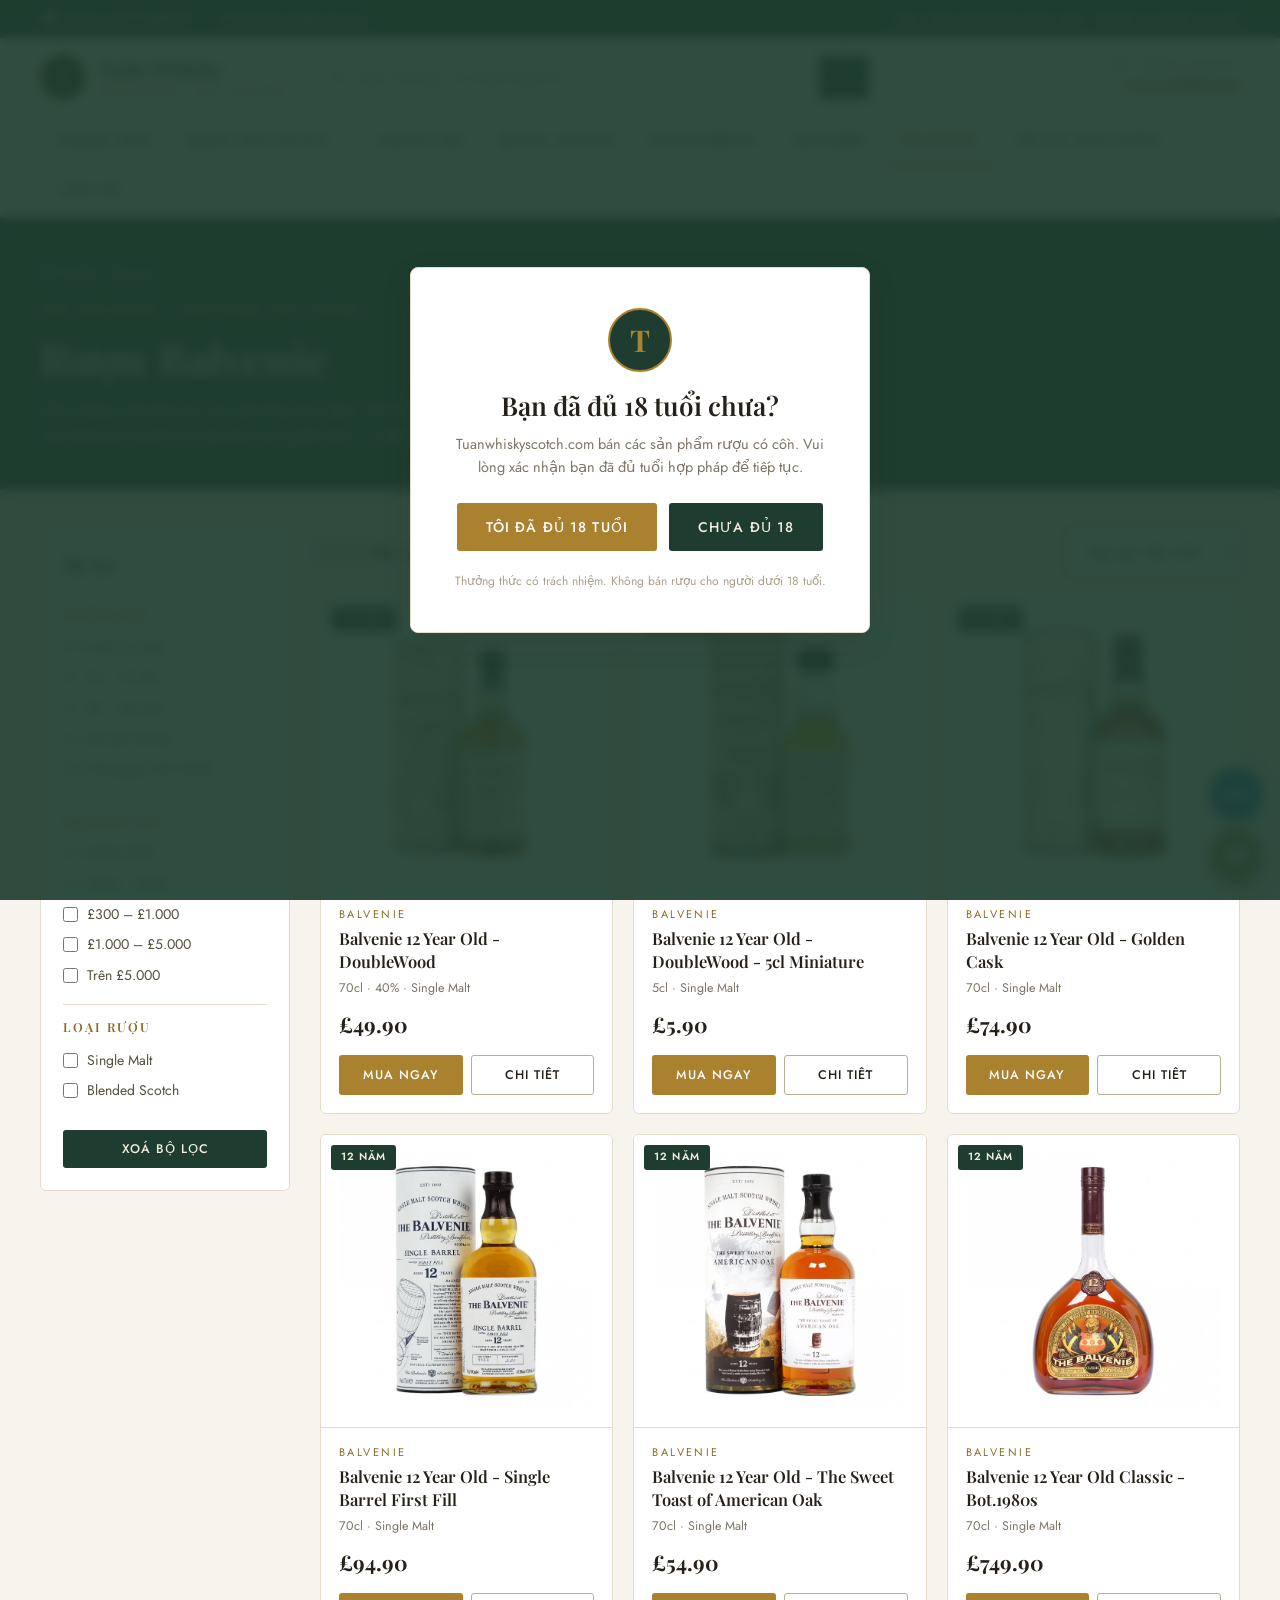
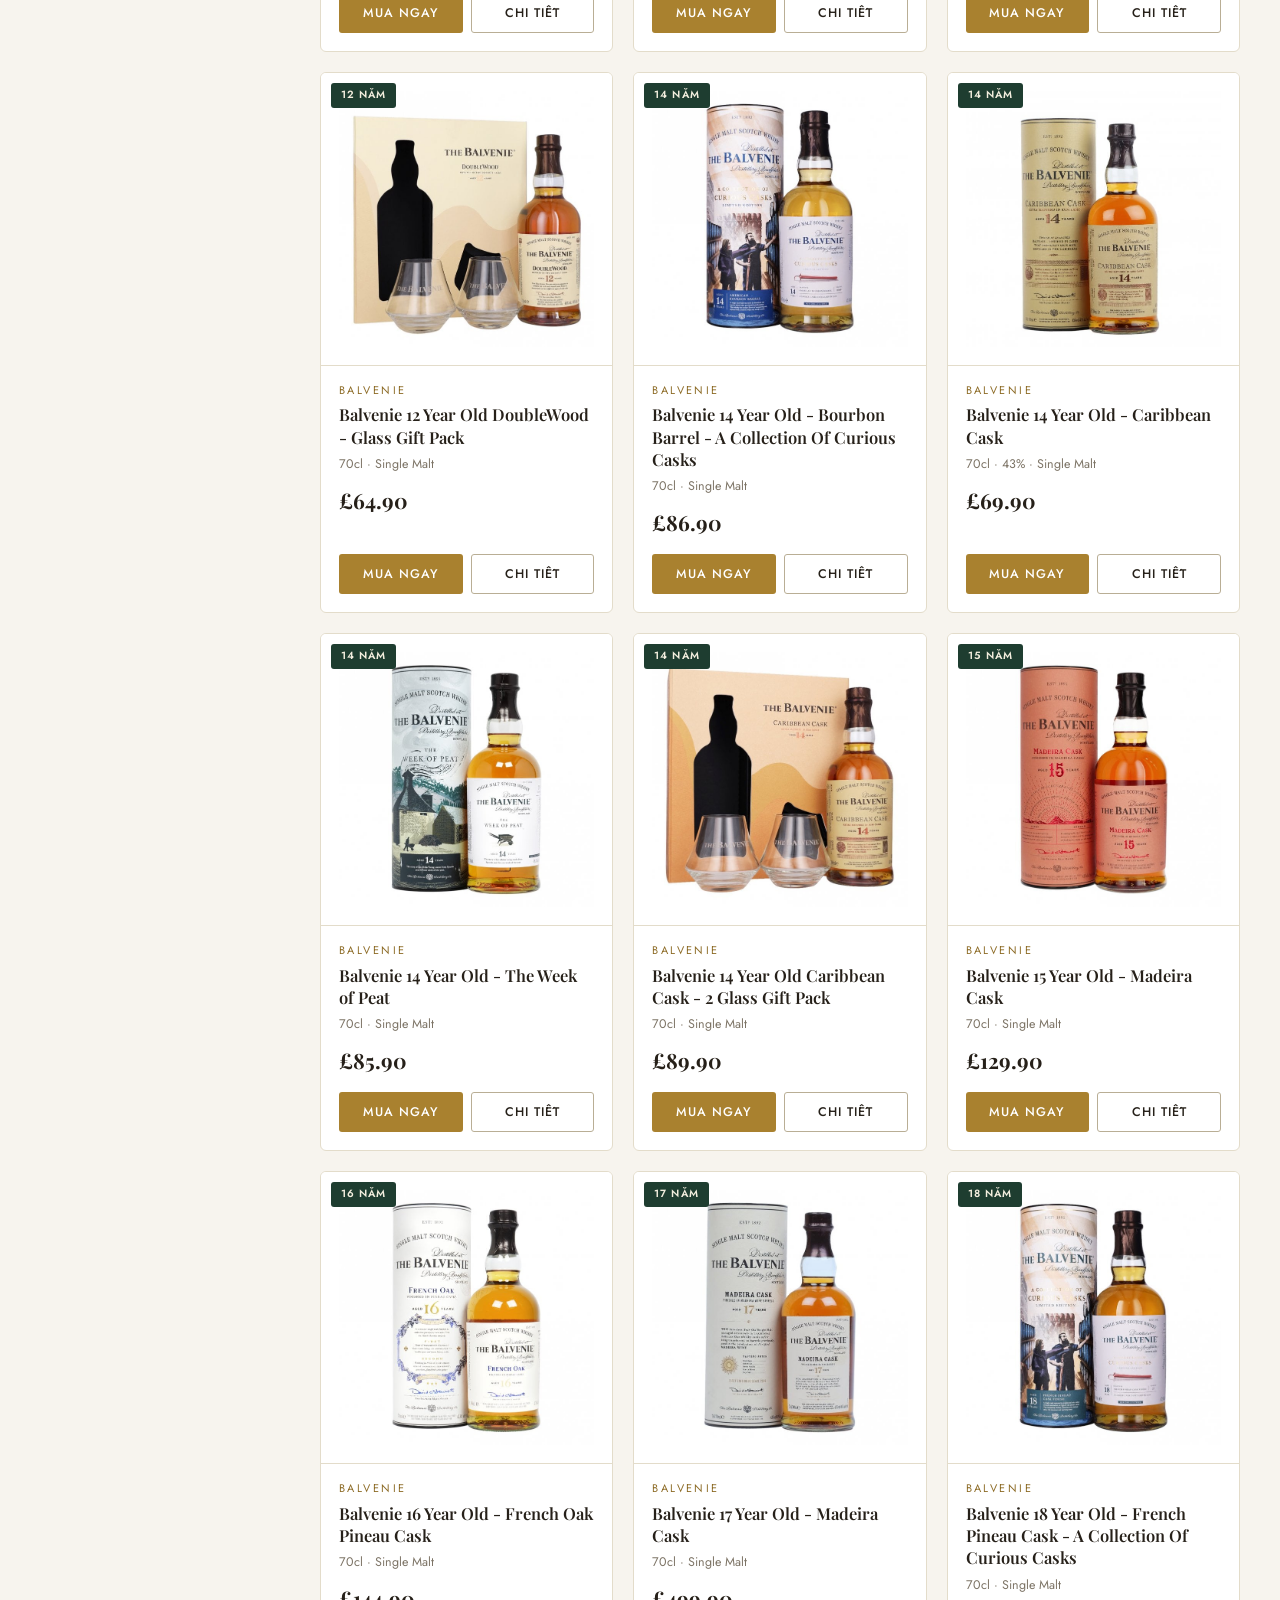
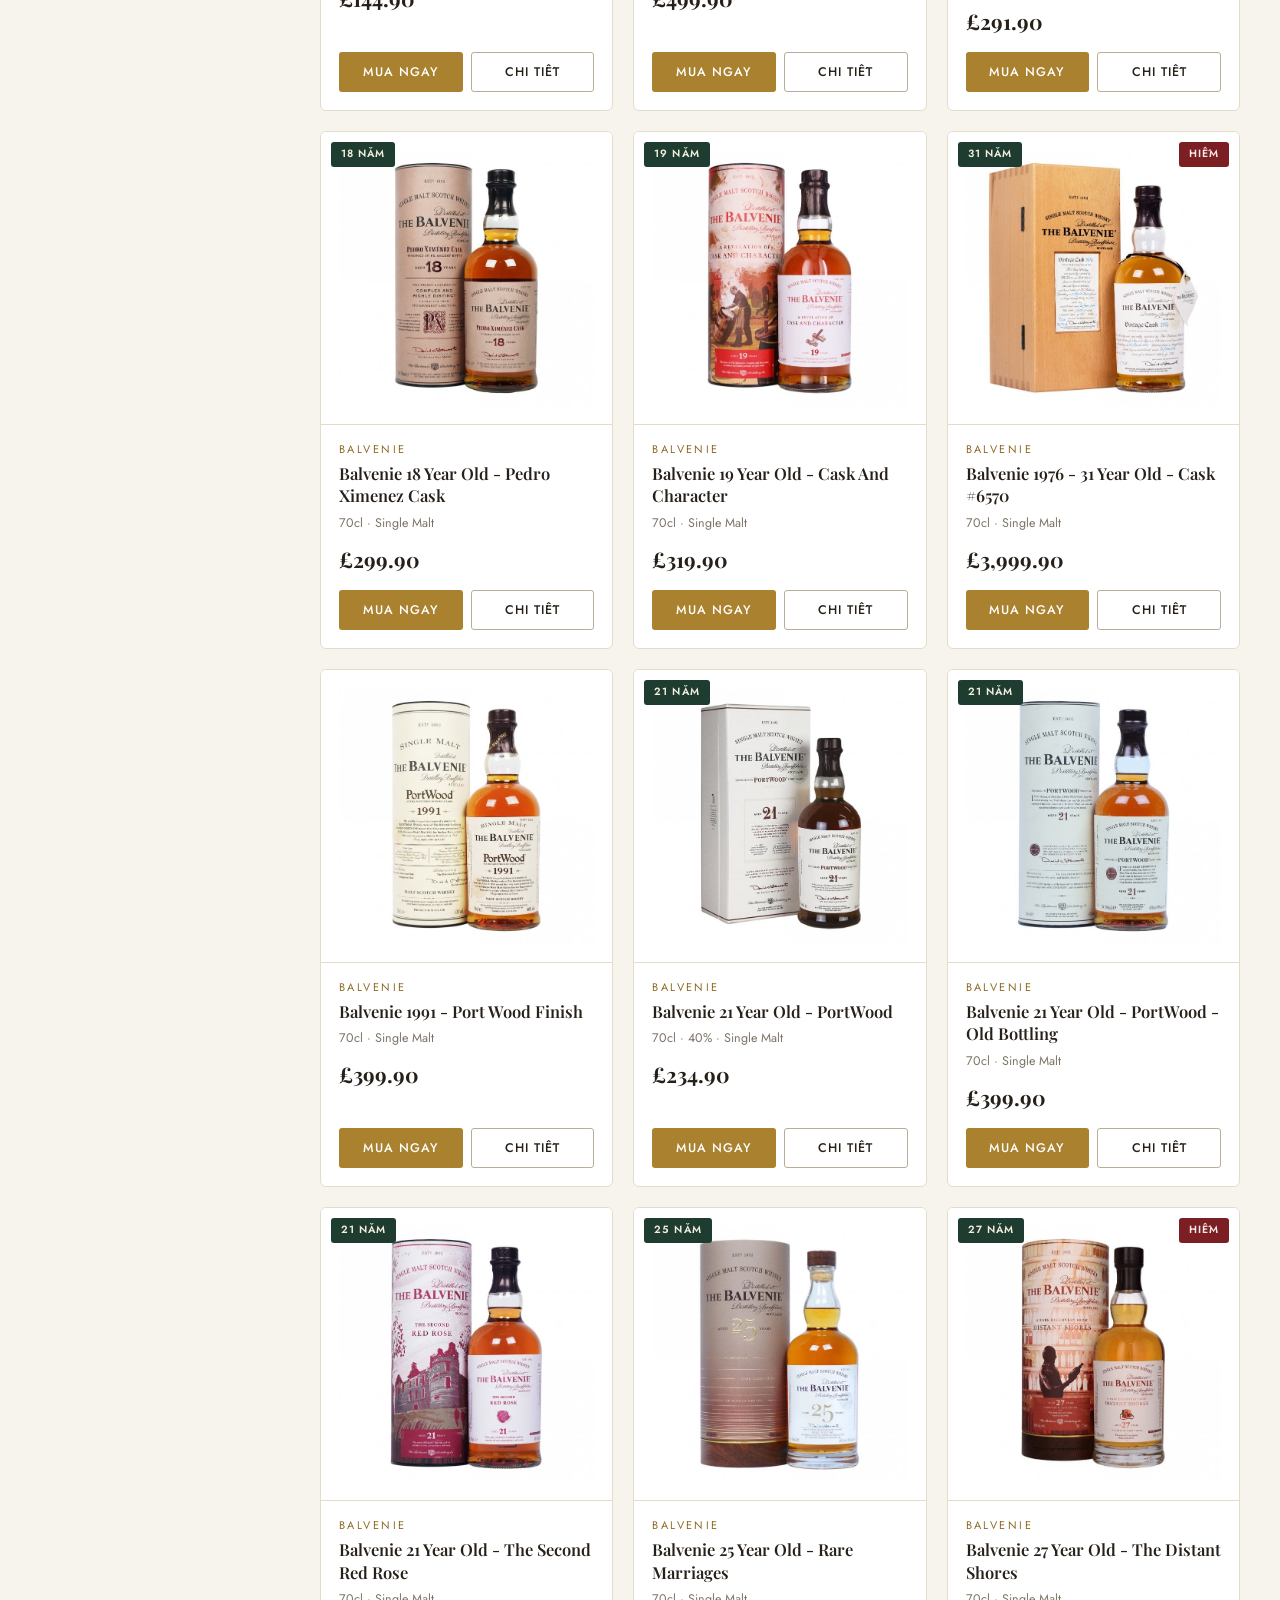
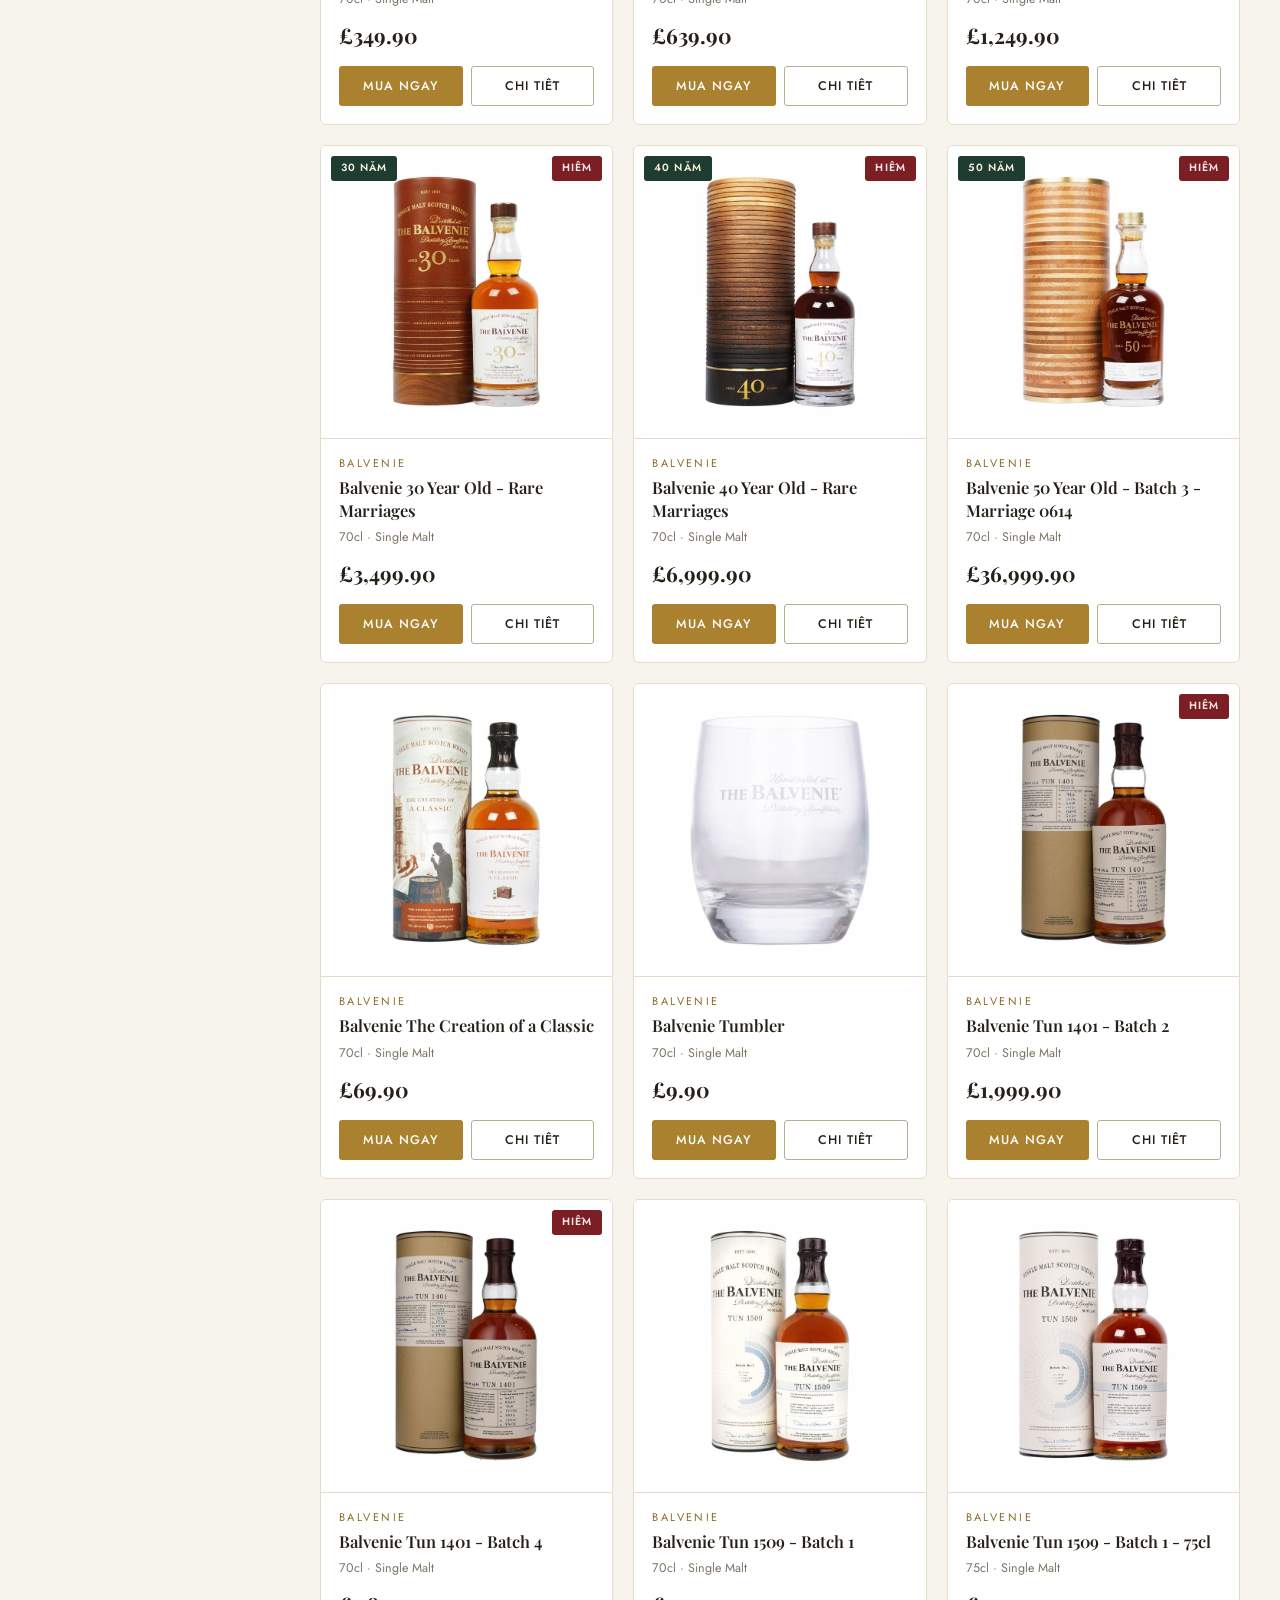
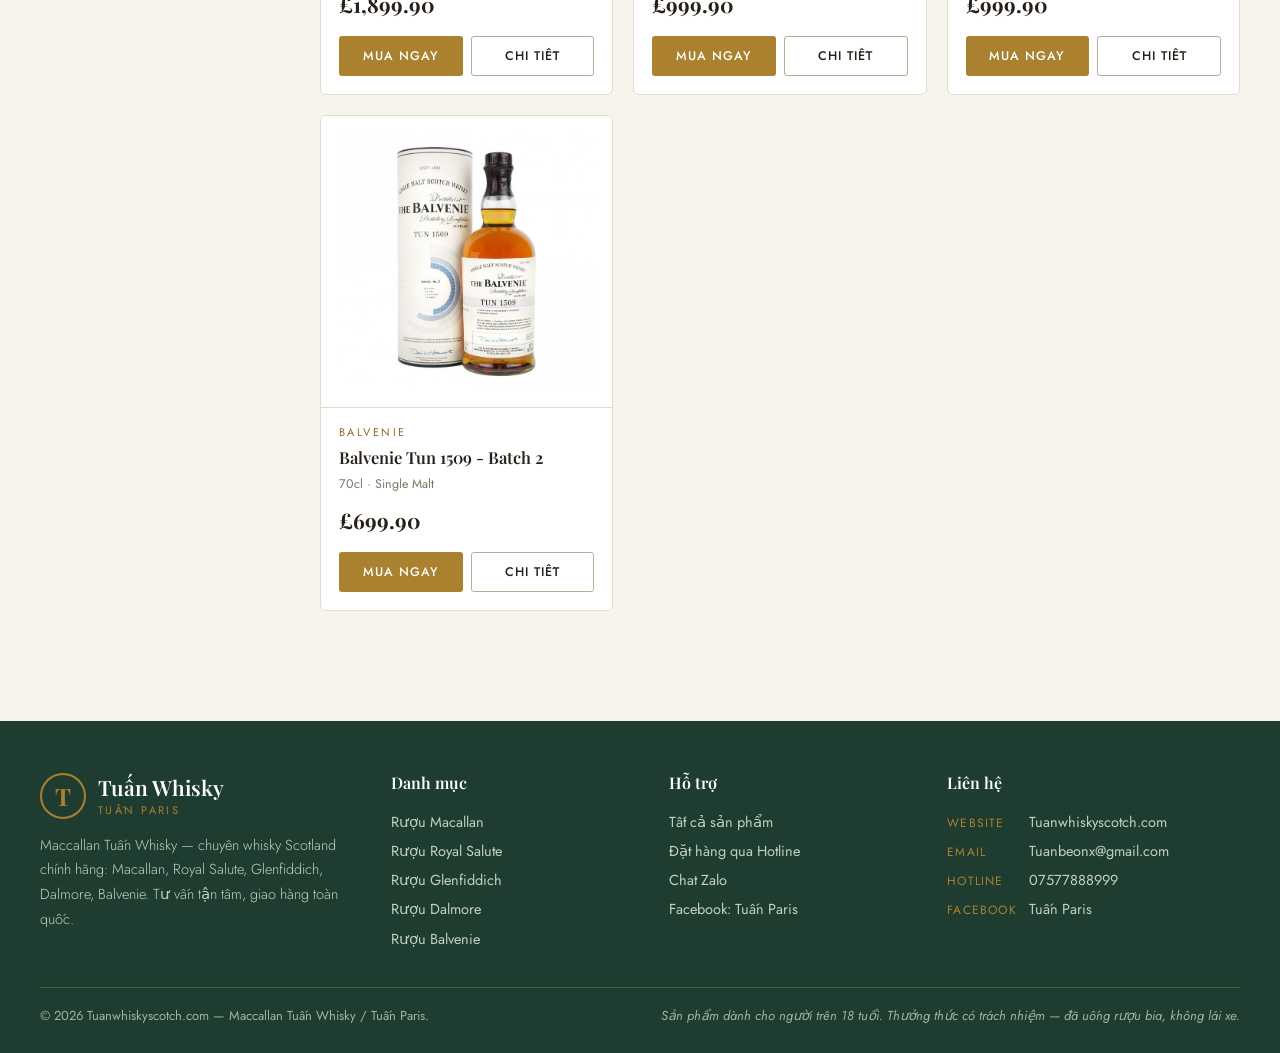
==== balvenie.html @ 5d5aef9b "Website Tuấn Whisky — site tĩnh 305 sản phẩm (rebuild tuanwhiskyscotch.com) Co-Authored-By: Claude F" ====
<!DOCTYPE html>
<html lang="vi">
<head>
  <meta charset="UTF-8">
  <meta name="viewport" content="width=device-width, initial-scale=1.0">
  <title>Rượu Balvenie Chính Hãng — DoubleWood, Caribbean Cask, PortWood | Tuấn Whisky</title>
  <meta name="description" content="Balvenie chính hãng tại Tuấn Whisky — Tuấn Paris: 12 DoubleWood, 14 Caribbean Cask, 16 French Oak, 21 PortWood, Tun 1509, 25–40 năm. Thủ công Speyside. Hotline 07577888999.">
  <link rel="preconnect" href="https://fonts.googleapis.com">
  <link rel="preconnect" href="https://fonts.gstatic.com" crossorigin>
  <link href="https://fonts.googleapis.com/css2?family=Playfair+Display:ital,wght@0,500;0,600;0,700;1,500&family=Jost:wght@300;400;500;600&display=swap" rel="stylesheet">
  <link rel="stylesheet" href="css/style.css">
  <link rel="icon" href="data:image/svg+xml,<svg xmlns='http://www.w3.org/2000/svg' viewBox='0 0 100 100'><circle cx='50' cy='50' r='46' fill='%230d0b08' stroke='%23c9a227' stroke-width='4'/><text x='50' y='66' text-anchor='middle' font-family='Georgia' font-size='52' fill='%23c9a227'>T</text></svg>">
</head>
<body>

<header class="site-header" id="siteHeader"></header>

<section class="page-hero">
  <div class="container">
    <div class="breadcrumb"><a href="index.html">Trang chủ</a> / Balvenie</div>
    <span class="eyebrow">The Balvenie · Speyside Thủ Công</span>
    <h1>Rượu Balvenie</h1>
    <p>Nhà chưng cất hiếm hoi còn tự trồng lúa mạch, tự rải sàn mạch nha và nuôi thợ đóng thùng riêng. Mỗi chai Balvenie là kết tinh của bàn tay nghệ nhân — mật ong, vani và sự mềm mại đặc trưng Speyside.</p>
  </div>
</section>

<div class="container catalog-layout">
  <aside class="filters" id="filters"></aside>
  <div>
    <div class="catalog-toolbar">
      <button class="btn btn-dark btn-sm filters-toggle" onclick="toggleFilters()">☰ Bộ lọc</button>
      <div class="catalog-count" id="catalogCount"></div>
      <select class="sort-select" onchange="onSortChange(this)">
        <option value="default">Sắp xếp: Mặc định</option>
        <option value="price-asc">Giá: Thấp → Cao</option>
        <option value="price-desc">Giá: Cao → Thấp</option>
        <option value="age-desc">Tuổi rượu: Cao nhất</option>
        <option value="name">Tên: A → Z</option>
      </select>
    </div>
    <div class="product-grid" id="catalogGrid"></div>
  </div>
</div>

<footer class="site-footer" id="siteFooter"></footer>

<script src="js/data.js"></script>
<script src="js/main.js"></script>
<script src="js/catalog.js"></script>
<script>
  initPage("balvenie");
  initCatalog({ brand: "Balvenie" });
</script>
</body>
</html>
---- css/style.css ----
/* ============================================================
   TUẤN WHISKY — giao diện sáng kiểu shop whisky Anh Quốc
   (phong cách nền kem, thẻ trắng, xanh rêu đậm + vàng đồng,
   tiêu đề serif — lấy cảm hứng từ các shop whisky UK)
   ------------------------------------------------------------
   Đổi màu toàn site: sửa biến trong :root bên dưới.
   ============================================================ */

:root {
  --bg:        #f7f4ee;   /* nền kem sáng */
  --bg-alt:    #efeadf;   /* nền section xen kẽ */
  --card:      #ffffff;   /* thẻ sản phẩm */
  --ink:       #262019;   /* chữ chính */
  --muted:     #7d7466;   /* chữ phụ */
  --green:     #1e3d30;   /* xanh rêu đậm — header/footer */
  --green-2:   #163025;   /* xanh đậm hơn — hover */
  --cream:     #f3eede;   /* chữ sáng trên nền xanh */
  --gold:      #a9812f;   /* vàng đồng — nút, giá, nhấn */
  --gold-2:    #8c6a24;   /* vàng đậm — hover */
  --wine:      #7b1f24;   /* đỏ vang — badge hiếm */
  --line:      #e3dcca;   /* viền mảnh */
  --shadow:    0 10px 30px rgba(38, 32, 25, .10);
  --font-serif: "Playfair Display", Georgia, serif;
  --font-sans:  "Jost", "Segoe UI", Arial, sans-serif;
}

* { margin: 0; padding: 0; box-sizing: border-box; }
html { scroll-behavior: smooth; }

body {
  font-family: var(--font-sans);
  background: var(--bg);
  color: var(--ink);
  font-size: 16px;
  line-height: 1.6;
}

img { max-width: 100%; display: block; }
a { color: inherit; text-decoration: none; }
ul { list-style: none; }
button { font-family: inherit; cursor: pointer; }

.container { max-width: 1240px; margin: 0 auto; padding: 0 20px; }

h1, h2, h3, h4, .logo-text strong { font-family: var(--font-serif); font-weight: 600; line-height: 1.25; }

.eyebrow {
  display: inline-block;
  font-size: 12px;
  letter-spacing: .28em;
  text-transform: uppercase;
  color: var(--gold);
  font-weight: 500;
  margin-bottom: 10px;
}

.gold { color: var(--gold); }

/* ============================== BUTTONS ============================== */
.btn {
  display: inline-block;
  padding: 13px 28px;
  font-size: 14px;
  font-weight: 500;
  letter-spacing: .08em;
  text-transform: uppercase;
  border: 1px solid transparent;
  border-radius: 3px;
  transition: all .22s;
  text-align: center;
}
.btn-gold  { background: var(--gold); color: #fff; }
.btn-gold:hover { background: var(--gold-2); }
.btn-dark  { background: var(--green); color: var(--cream); }
.btn-dark:hover { background: var(--green-2); }
.btn-ghost { background: transparent; color: var(--ink); border-color: #b9ae95; }
.btn-ghost:hover { border-color: var(--gold); color: var(--gold-2); }
.btn-sm    { padding: 9px 16px; font-size: 12.5px; }
.btn-block { display: block; width: 100%; }

/* ============================== TOPBAR ============================== */
.topbar {
  background: var(--green);
  color: var(--cream);
  font-size: 13.5px;
}
.topbar a { color: var(--cream); }
.topbar a:hover { color: #fff; text-decoration: underline; }
.topbar-inner {
  display: flex; justify-content: space-between; align-items: center;
  min-height: 38px; gap: 14px;
}
.topbar-contact { display: flex; gap: 12px; align-items: center; }
.topbar .sep { opacity: .45; }

/* ============================== HEADER ============================== */
.site-header {
  background: var(--card);
  border-bottom: 1px solid var(--line);
  position: sticky; top: 0; z-index: 90;
  box-shadow: 0 2px 12px rgba(38, 32, 25, .06);
}
.header-main {
  display: flex; align-items: center; gap: 22px;
  padding-top: 16px; padding-bottom: 16px;
}
.logo { display: flex; align-items: center; gap: 12px; flex-shrink: 0; }
.logo-mark {
  width: 46px; height: 46px; border-radius: 50%;
  background: var(--green);
  border: 2px solid var(--gold);
  color: var(--gold);
  font-family: var(--font-serif); font-size: 24px; font-weight: 700;
  display: flex; align-items: center; justify-content: center;
}
.logo-text { line-height: 1.15; }
.logo-text strong { display: block; font-size: 21px; color: var(--ink); }
.logo-text span { font-size: 11px; letter-spacing: .22em; text-transform: uppercase; color: var(--gold-2); }

/* ô tìm kiếm giữa header */
.header-search { flex: 1; max-width: 560px; }
.header-search form { display: flex; border: 1px solid #cfc5ac; border-radius: 3px; overflow: hidden; background: #fff; }
.header-search input {
  flex: 1; border: 0; outline: 0; padding: 11px 16px;
  font-family: inherit; font-size: 14.5px; color: var(--ink); background: transparent;
  min-width: 0;
}
.header-search input::placeholder { color: #a89e8b; }
.header-search button {
  border: 0; background: var(--green); color: var(--cream);
  padding: 0 20px; font-size: 16px; transition: background .2s;
}
.header-search button:hover { background: var(--green-2); }

.header-cta { margin-left: auto; }
.header-hotline { text-align: right; line-height: 1.3; }
.header-hotline span { display: block; font-size: 11px; letter-spacing: .2em; text-transform: uppercase; color: var(--muted); }
.header-hotline a { font-family: var(--font-serif); font-size: 19px; color: var(--gold-2); font-weight: 700; }
.header-hotline a:hover { color: var(--gold); }

.nav-toggle {
  display: none;
  background: transparent; border: 1px solid var(--line); border-radius: 3px;
  color: var(--ink); font-size: 20px; padding: 6px 12px;
}

/* ============================== NAV ============================== */
.main-nav { background: var(--card); border-top: 1px solid var(--line); }
.nav-list { display: flex; flex-wrap: wrap; }
.nav-list > li > a {
  display: block; padding: 13px 18px;
  font-size: 13.5px; font-weight: 500;
  letter-spacing: .12em; text-transform: uppercase;
  color: var(--ink);
  border-bottom: 2px solid transparent;
  transition: color .2s, border-color .2s;
}
.nav-list > li > a:hover, .nav-list > li > a.active { color: var(--gold-2); border-bottom-color: var(--gold); }
.caret { font-size: 9px; opacity: .55; }

/* mega menu */
.has-mega { position: relative; }
.mega {
  position: absolute; left: 0; top: 100%;
  background: var(--card);
  border: 1px solid var(--line); border-top: 2px solid var(--gold);
  box-shadow: var(--shadow);
  display: none; gap: 34px;
  padding: 26px 30px;
  min-width: 720px; z-index: 60;
}
.has-mega:hover .mega, .has-mega.open .mega { display: flex; }
.mega-col h4 { font-size: 15px; color: var(--gold-2); margin-bottom: 10px; }
.mega-col li a {
  display: block; padding: 4px 0;
  font-size: 13.5px; color: #55503f;
}
.mega-col li a:hover { color: var(--gold-2); }
.mega-col .view-all { color: var(--gold); font-weight: 500; margin-top: 4px; }

/* ============================== HERO ============================== */
.hero {
  background: linear-gradient(180deg, #f2ede1 0%, var(--bg) 100%);
  border-bottom: 1px solid var(--line);
  overflow: hidden;
}
.hero-inner {
  display: grid; grid-template-columns: 1.05fr .95fr;
  gap: 40px; align-items: center;
  padding-top: 64px; padding-bottom: 64px;
}
.hero h1 { font-size: clamp(32px, 4.6vw, 52px); margin: 8px 0 18px; }
.hero h1 em { font-style: italic; color: var(--gold-2); }
.hero .lead { font-size: 17.5px; color: #5d564a; max-width: 540px; font-weight: 300; }
.hero-actions { display: flex; gap: 14px; flex-wrap: wrap; margin-top: 28px; }
.hero-stats { display: flex; gap: 40px; margin-top: 44px; }
.hero-stats strong { display: block; font-family: var(--font-serif); font-size: 30px; color: var(--gold-2); }
.hero-stats span { font-size: 13px; color: var(--muted); }

/* khung ảnh chai thật bên phải hero */
.hero-visual { display: flex; justify-content: center; }
.hero-visual svg { width: min(230px, 55vw); height: auto; filter: drop-shadow(0 24px 30px rgba(38,32,25,.28)); }
.hero-bottles { display: flex; gap: 18px; align-items: center; justify-content: center; }
.hero-bottles a {
  background: var(--card);
  border: 1px solid var(--line); border-radius: 6px;
  box-shadow: var(--shadow);
  padding: 14px; width: 172px;
  transition: transform .25s;
}
.hero-bottles a:hover { transform: translateY(-6px); }
.hero-bottles img { width: 100%; aspect-ratio: 1; object-fit: contain; }
.hero-bottles .hb-name { font-size: 12.5px; text-align: center; margin-top: 8px; color: #55503f; line-height: 1.35; }
.hero-bottles .hb-price { text-align: center; font-weight: 600; color: var(--gold-2); font-size: 13.5px; }
.hero-bottles a:nth-child(odd) { transform: translateY(18px); }
.hero-bottles a:nth-child(odd):hover { transform: translateY(12px); }

/* ============================== SECTIONS ============================== */
.section { padding: 68px 0; }
.section-alt { background: var(--bg-alt); border-top: 1px solid var(--line); border-bottom: 1px solid var(--line); }
.section-head { text-align: center; max-width: 640px; margin: 0 auto 42px; }
.section-head h2 { font-size: clamp(26px, 3.4vw, 36px); margin-bottom: 10px; }
.section-head p { color: var(--muted); font-weight: 300; }

/* brand strip */
.brand-strip { display: grid; grid-template-columns: repeat(5, 1fr); gap: 18px; }
.brand-card {
  background: var(--card);
  border: 1px solid var(--line); border-radius: 6px;
  padding: 28px 18px 22px;
  text-align: center;
  transition: transform .22s, box-shadow .22s, border-color .22s;
}
.brand-card:hover { transform: translateY(-5px); box-shadow: var(--shadow); border-color: #d3c69f; }
.brand-card .crest { font-size: 26px; color: var(--gold); margin-bottom: 8px; }
.brand-card h3 { font-size: 19px; margin-bottom: 6px; }
.brand-card p { font-size: 13px; color: var(--muted); line-height: 1.5; min-height: 60px; }
.brand-card .count {
  display: inline-block; margin-top: 12px;
  font-size: 11.5px; letter-spacing: .14em; text-transform: uppercase;
  color: var(--gold-2); border: 1px solid #d8cca6; border-radius: 20px;
  padding: 4px 12px;
}

/* ============================== PRODUCT CARD ============================== */
.product-grid {
  display: grid;
  grid-template-columns: repeat(auto-fill, minmax(230px, 1fr));
  gap: 20px;
}
.product-card {
  background: var(--card);
  border: 1px solid var(--line); border-radius: 6px;
  display: flex; flex-direction: column;
  overflow: hidden;
  transition: transform .22s, box-shadow .22s, border-color .22s;
}
.product-card:hover { transform: translateY(-5px); box-shadow: var(--shadow); border-color: #d3c69f; }
.product-media {
  position: relative;
  background: #fff;
  padding: 18px;
  display: flex; align-items: center; justify-content: center;
  border-bottom: 1px solid var(--line);
}
.product-media img, .product-media svg {
  width: 100%; aspect-ratio: 1; object-fit: contain;
  transition: transform .3s;
}
.product-card:hover .product-media img { transform: scale(1.045); }
.badge-age, .badge-rare {
  position: absolute; top: 10px;
  font-size: 10.5px; font-weight: 600;
  letter-spacing: .1em; text-transform: uppercase;
  padding: 4px 10px; border-radius: 3px; z-index: 2;
}
.badge-age  { left: 10px; background: var(--green); color: var(--cream); }
.badge-rare { right: 10px; background: var(--wine); color: #f7e8e6; }

.product-body { padding: 16px 18px 18px; display: flex; flex-direction: column; flex: 1; }
.product-brand {
  font-size: 11px; letter-spacing: .22em; text-transform: uppercase;
  color: var(--gold-2); margin-bottom: 4px;
}
.product-name { font-size: 16.5px; line-height: 1.35; margin-bottom: 6px; }
.product-name a:hover { color: var(--gold-2); }
.product-meta { font-size: 12.5px; color: var(--muted); margin-bottom: 10px; }
.product-price { font-family: var(--font-serif); font-size: 21px; font-weight: 700; color: var(--ink); margin-bottom: 14px; }
.product-actions { margin-top: auto; display: flex; gap: 8px; }
.product-actions .btn { flex: 1; padding-left: 8px; padding-right: 8px; }

.empty-state {
  grid-column: 1 / -1;
  background: var(--card); border: 1px dashed #cabf9f; border-radius: 6px;
  text-align: center; padding: 60px 24px; color: var(--muted);
}
.empty-state h3 { color: var(--ink); margin-bottom: 8px; }

/* ============================== USP + CTA ============================== */
.usp-row { display: grid; grid-template-columns: repeat(4, 1fr); gap: 18px; }
.usp { background: var(--card); border: 1px solid var(--line); border-radius: 6px; text-align: center; padding: 28px 18px; }
.usp-icon {
  width: 52px; height: 52px; margin: 0 auto 12px;
  border-radius: 50%; background: var(--green); color: var(--gold);
  font-size: 22px; display: flex; align-items: center; justify-content: center;
}
.usp h4 { font-size: 17px; margin-bottom: 6px; }
.usp p { font-size: 13.5px; color: var(--muted); }

.cta-banner {
  background: var(--green);
  color: var(--cream);
  border-radius: 8px;
  text-align: center;
  padding: 56px 28px;
  box-shadow: var(--shadow);
}
.cta-banner h2 { font-size: clamp(24px, 3vw, 34px); margin-bottom: 10px; color: #fff; }
.cta-banner p { max-width: 560px; margin: 0 auto 24px; color: #cfd8cd; font-weight: 300; }

/* ============================== PAGE HERO (trang brand) ============================== */
.page-hero {
  background: var(--green);
  color: var(--cream);
  padding: 46px 0 42px;
}
.page-hero .breadcrumb { color: #9fb3a6; margin-bottom: 12px; }
.page-hero .breadcrumb a { color: #c9d6cc; }
.page-hero .breadcrumb a:hover { color: #fff; }
.page-hero .eyebrow { color: #d8b95c; }
.page-hero h1 { font-size: clamp(30px, 4vw, 44px); color: #fff; margin-bottom: 12px; }
.page-hero p { max-width: 720px; color: #cfd8cd; font-weight: 300; }

.breadcrumb { font-size: 13px; color: var(--muted); }
.breadcrumb a { color: #8a8172; }
.breadcrumb a:hover { color: var(--gold-2); }

/* ============================== CATALOG ============================== */
.catalog-layout {
  display: grid; grid-template-columns: 250px 1fr;
  gap: 30px; padding-top: 40px; padding-bottom: 70px;
  align-items: start;
}
.filters {
  background: var(--card);
  border: 1px solid var(--line); border-radius: 6px;
  padding: 22px;
  position: sticky; top: 130px;
}
.filters h3 { font-size: 19px; margin-bottom: 14px; }
.filter-group { border-top: 1px solid var(--line); padding: 14px 0; }
.filter-group h4 { font-size: 12.5px; letter-spacing: .16em; text-transform: uppercase; color: var(--gold-2); margin-bottom: 10px; }
.filter-option {
  display: flex; align-items: center; gap: 9px;
  font-size: 14px; color: #55503f;
  padding: 4px 0; cursor: pointer;
}
.filter-option input { accent-color: var(--gold); width: 15px; height: 15px; }
.filter-clear { width: 100%; margin-top: 10px; }
.filters-toggle { display: none; }

.catalog-toolbar {
  display: flex; align-items: center; justify-content: space-between;
  gap: 14px; margin-bottom: 22px; flex-wrap: wrap;
}
.catalog-count { font-size: 14px; color: var(--muted); }
.catalog-count strong { color: var(--ink); }
.sort-select {
  background: var(--card); color: var(--ink);
  border: 1px solid #cfc5ac; border-radius: 3px;
  padding: 10px 14px; font-family: inherit; font-size: 14px;
  outline: none;
}

/* ============================== PRODUCT DETAIL ============================== */
.detail-layout {
  display: grid; grid-template-columns: minmax(320px, 480px) 1fr;
  gap: 44px; padding: 46px 0 70px;
  align-items: start;
}
.detail-media {
  background: var(--card);
  border: 1px solid var(--line); border-radius: 8px;
  padding: 30px;
  position: sticky; top: 130px;
}
.detail-media img, .detail-media svg { width: 100%; aspect-ratio: 1; object-fit: contain; }
.detail-info .breadcrumb { margin-bottom: 16px; }
.detail-info h1 { font-size: clamp(26px, 3.4vw, 38px); margin: 4px 0 14px; }
.detail-desc { color: #5d564a; margin-bottom: 22px; max-width: 640px; }
.spec-table { width: 100%; max-width: 560px; border-collapse: collapse; margin-bottom: 24px; }
.spec-table td { padding: 9px 12px; font-size: 14.5px; border: 1px solid var(--line); }
.spec-table td:first-child { color: var(--muted); width: 150px; background: #faf7ef; }
.spec-table tr:nth-child(even) td { background: #fdfbf6; }
.spec-table tr:nth-child(even) td:first-child { background: #f7f2e6; }
.detail-price { font-family: var(--font-serif); font-size: 34px; font-weight: 700; color: var(--gold-2); }
.detail-vat { font-size: 13px; color: var(--muted); margin: 4px 0 20px; }
.detail-actions { display: grid; gap: 10px; max-width: 420px; }
.detail-note { margin-top: 20px; font-size: 13.5px; color: #5d7a4d; line-height: 1.8; }

/* ============================== FOOTER ============================== */
.site-footer {
  background: var(--green);
  color: #c3cfc6;
  margin-top: 40px;
  font-size: 14.5px;
}
.site-footer a:hover { color: #fff; }
.footer-grid {
  display: grid; grid-template-columns: 1.3fr 1fr 1fr 1.2fr;
  gap: 34px; padding: 52px 0 34px;
}
.footer-about p { margin-top: 14px; font-weight: 300; line-height: 1.7; }
.site-footer .logo-text strong { color: #fff; }
.site-footer .logo-text span { color: var(--gold); }
.site-footer h4 { color: #fff; font-size: 16px; margin-bottom: 14px; }
.site-footer li { padding: 3px 0; }
.footer-contact .k {
  display: inline-block; width: 78px;
  color: var(--gold); font-size: 12px; letter-spacing: .1em; text-transform: uppercase;
}
.footer-bottom {
  border-top: 1px solid rgba(243, 238, 222, .16);
  padding: 18px 0 26px;
  display: flex; justify-content: space-between; gap: 12px; flex-wrap: wrap;
  font-size: 13px; color: #9fb3a6;
}
.drink-notice { font-style: italic; }

/* nút nổi liên hệ */
.float-contact {
  position: fixed; right: 18px; bottom: 18px; z-index: 80;
  display: flex; flex-direction: column; gap: 10px;
}
.float-contact a {
  width: 52px; height: 52px; border-radius: 50%;
  display: flex; align-items: center; justify-content: center;
  box-shadow: 0 6px 18px rgba(38, 32, 25, .3);
  transition: transform .2s;
}
.float-contact a:hover { transform: scale(1.08); }
.float-zalo { background: #1b6fb8; color: #fff; font-size: 13px; font-weight: 700; }
.float-phone { background: var(--gold); color: #fff; font-size: 20px; }

/* ============================== AGE GATE ============================== */
.age-gate {
  position: fixed; inset: 0; z-index: 200;
  background: rgba(30, 61, 48, .92);
  backdrop-filter: blur(6px);
  display: flex; align-items: center; justify-content: center;
  padding: 20px;
}
.age-gate.hidden { display: none; }
.age-gate-box {
  background: var(--card);
  border: 1px solid var(--line); border-radius: 8px;
  max-width: 460px; text-align: center;
  padding: 40px 34px;
  box-shadow: var(--shadow);
}
.age-gate-box h2 { font-size: 26px; margin: 18px 0 10px; }
.age-gate-box p { color: var(--muted); font-size: 14.5px; }
.age-gate-actions { display: flex; gap: 12px; justify-content: center; margin: 24px 0 16px; flex-wrap: wrap; }
.age-gate-box small { color: #a89e8b; font-size: 12px; }

/* ============================== BUY MODAL ============================== */
.modal-backdrop {
  position: fixed; inset: 0; z-index: 150;
  background: rgba(30, 61, 48, .8);
  display: none; align-items: center; justify-content: center;
  padding: 20px;
}
.modal-backdrop.open { display: flex; }
.modal {
  background: var(--card);
  border-radius: 8px;
  max-width: 440px; width: 100%;
  padding: 30px 28px;
  position: relative;
  box-shadow: var(--shadow);
}
.modal h3 { font-size: 22px; margin-bottom: 6px; }
.modal-product { color: var(--gold-2); font-size: 14.5px; margin-bottom: 18px; }
.modal-close {
  position: absolute; top: 12px; right: 14px;
  background: transparent; border: 0;
  font-size: 26px; color: var(--muted); line-height: 1;
}
.modal-close:hover { color: var(--ink); }
.contact-links { display: grid; gap: 10px; }
.contact-link {
  display: flex; align-items: center; gap: 14px;
  border: 1px solid var(--line); border-radius: 6px;
  padding: 12px 14px;
  transition: border-color .2s, background .2s;
}
.contact-link:hover { border-color: var(--gold); background: #fdfaf2; }
.contact-link .icon {
  width: 42px; height: 42px; border-radius: 50%; flex-shrink: 0;
  display: flex; align-items: center; justify-content: center;
  color: #fff; font-weight: 700; font-size: 17px;
}
.icon-fb { background: #1877f2; }
.icon-zalo { background: #1b6fb8; }
.icon-phone { background: var(--gold); }
.contact-link strong { display: block; font-size: 15px; }
.contact-link span span { font-size: 12.5px; color: var(--muted); }

/* ============================== RESPONSIVE ============================== */
@media (max-width: 1024px) {
  .brand-strip { grid-template-columns: repeat(3, 1fr); }
  .usp-row { grid-template-columns: repeat(2, 1fr); }
  .footer-grid { grid-template-columns: 1fr 1fr; }
  .header-search { max-width: none; }
  .hero-bottles a { width: 140px; }
}

@media (max-width: 880px) {
  .nav-toggle { display: block; }
  .header-search { order: 3; flex-basis: 100%; }
  .header-main { flex-wrap: wrap; gap: 14px; }
  .main-nav { display: none; border-top: 1px solid var(--line); }
  .main-nav.open { display: block; }
  .nav-list { flex-direction: column; }
  .nav-list > li > a { border-bottom: 1px solid var(--line); padding: 13px 6px; }
  .mega { position: static; min-width: 0; flex-direction: column; gap: 18px; box-shadow: none; border-left: 2px solid var(--gold); }
  .hero-inner { grid-template-columns: 1fr; padding-top: 44px; padding-bottom: 44px; }
  .hero-visual { display: none; }
  .catalog-layout { grid-template-columns: 1fr; }
  .filters { display: none; position: static; }
  .filters.open { display: block; }
  .filters-toggle { display: inline-block; }
  .detail-layout { grid-template-columns: 1fr; gap: 26px; }
  .detail-media { position: static; max-width: 420px; margin: 0 auto; }
}

@media (max-width: 560px) {
  .hide-mobile { display: none; }
  .topbar-inner { justify-content: center; }
  .brand-strip { grid-template-columns: 1fr 1fr; }
  .brand-card p { min-height: 0; }
  .usp-row { grid-template-columns: 1fr; }
  .footer-grid { grid-template-columns: 1fr; gap: 24px; }
  .product-grid { grid-template-columns: repeat(auto-fill, minmax(160px, 1fr)); gap: 12px; }
  .product-actions { flex-direction: column; }
  .hero-stats { gap: 22px; }
  .header-hotline span { display: none; }
}
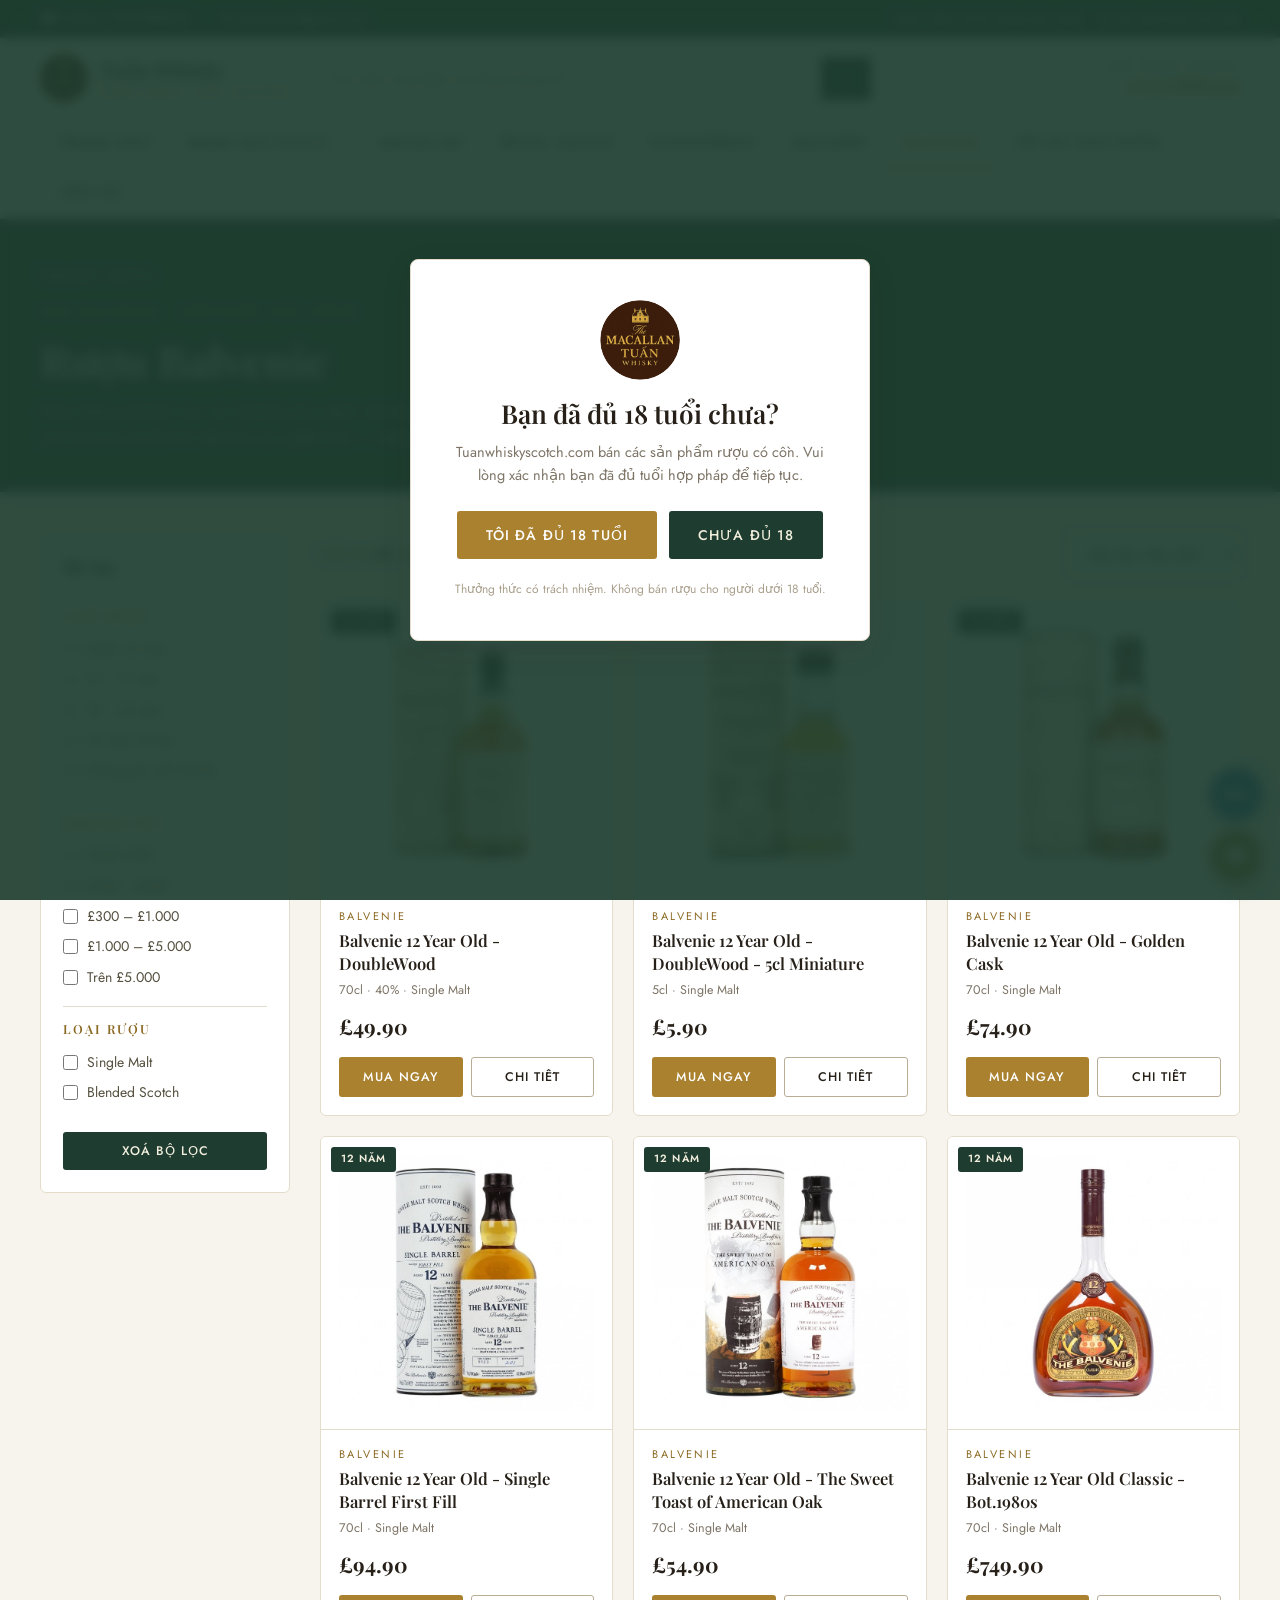
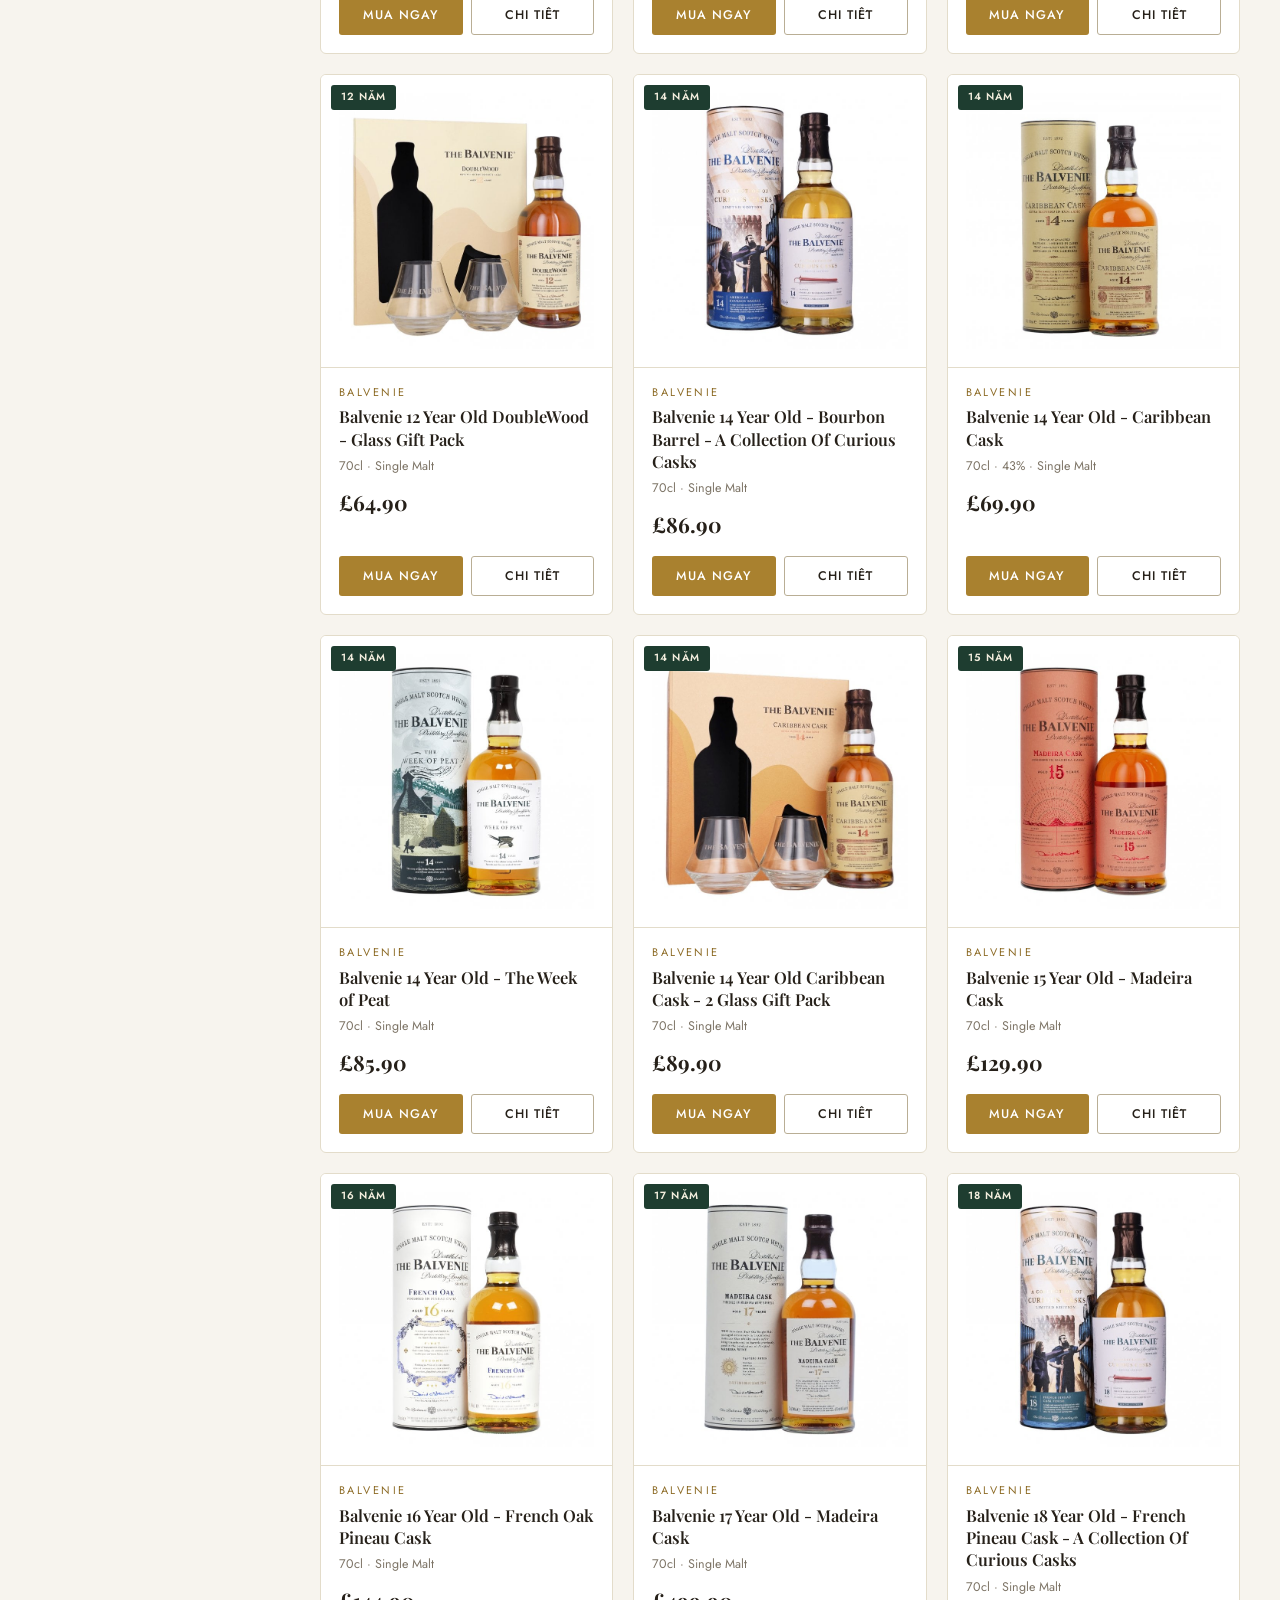
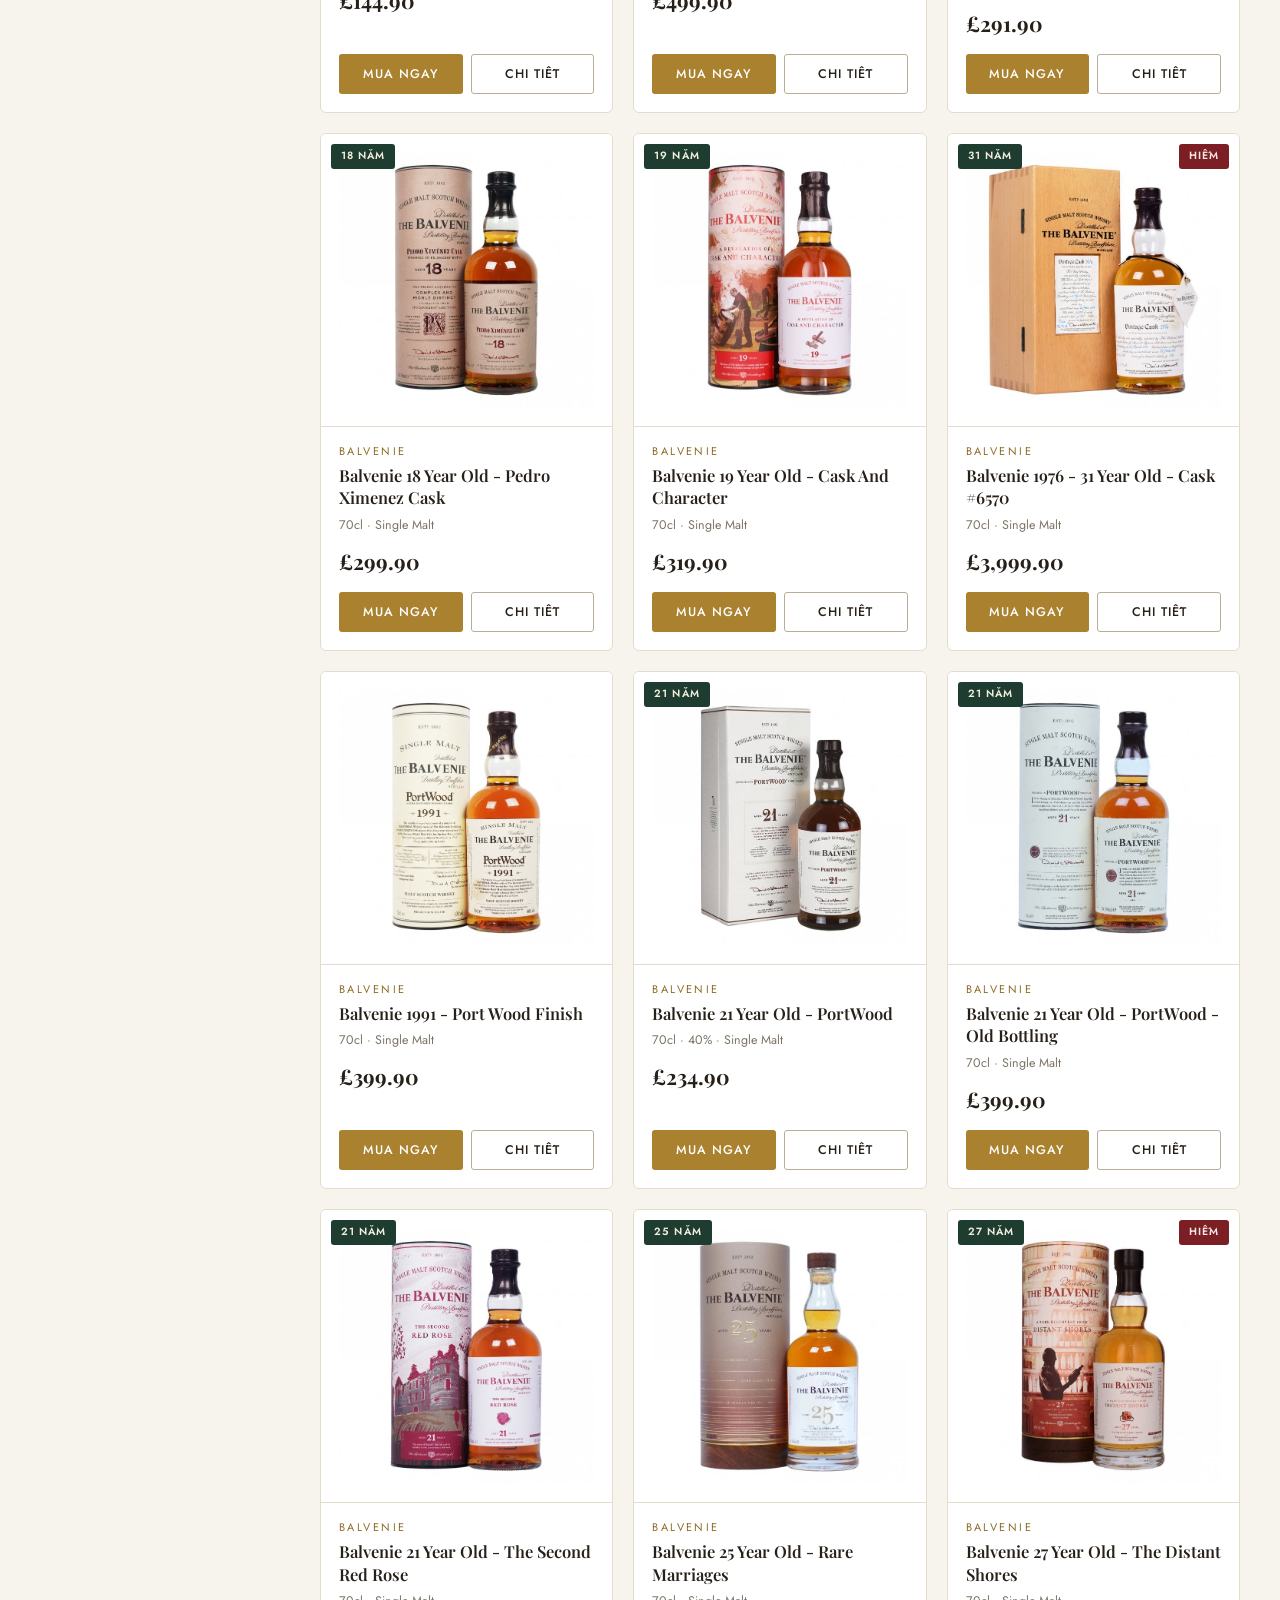
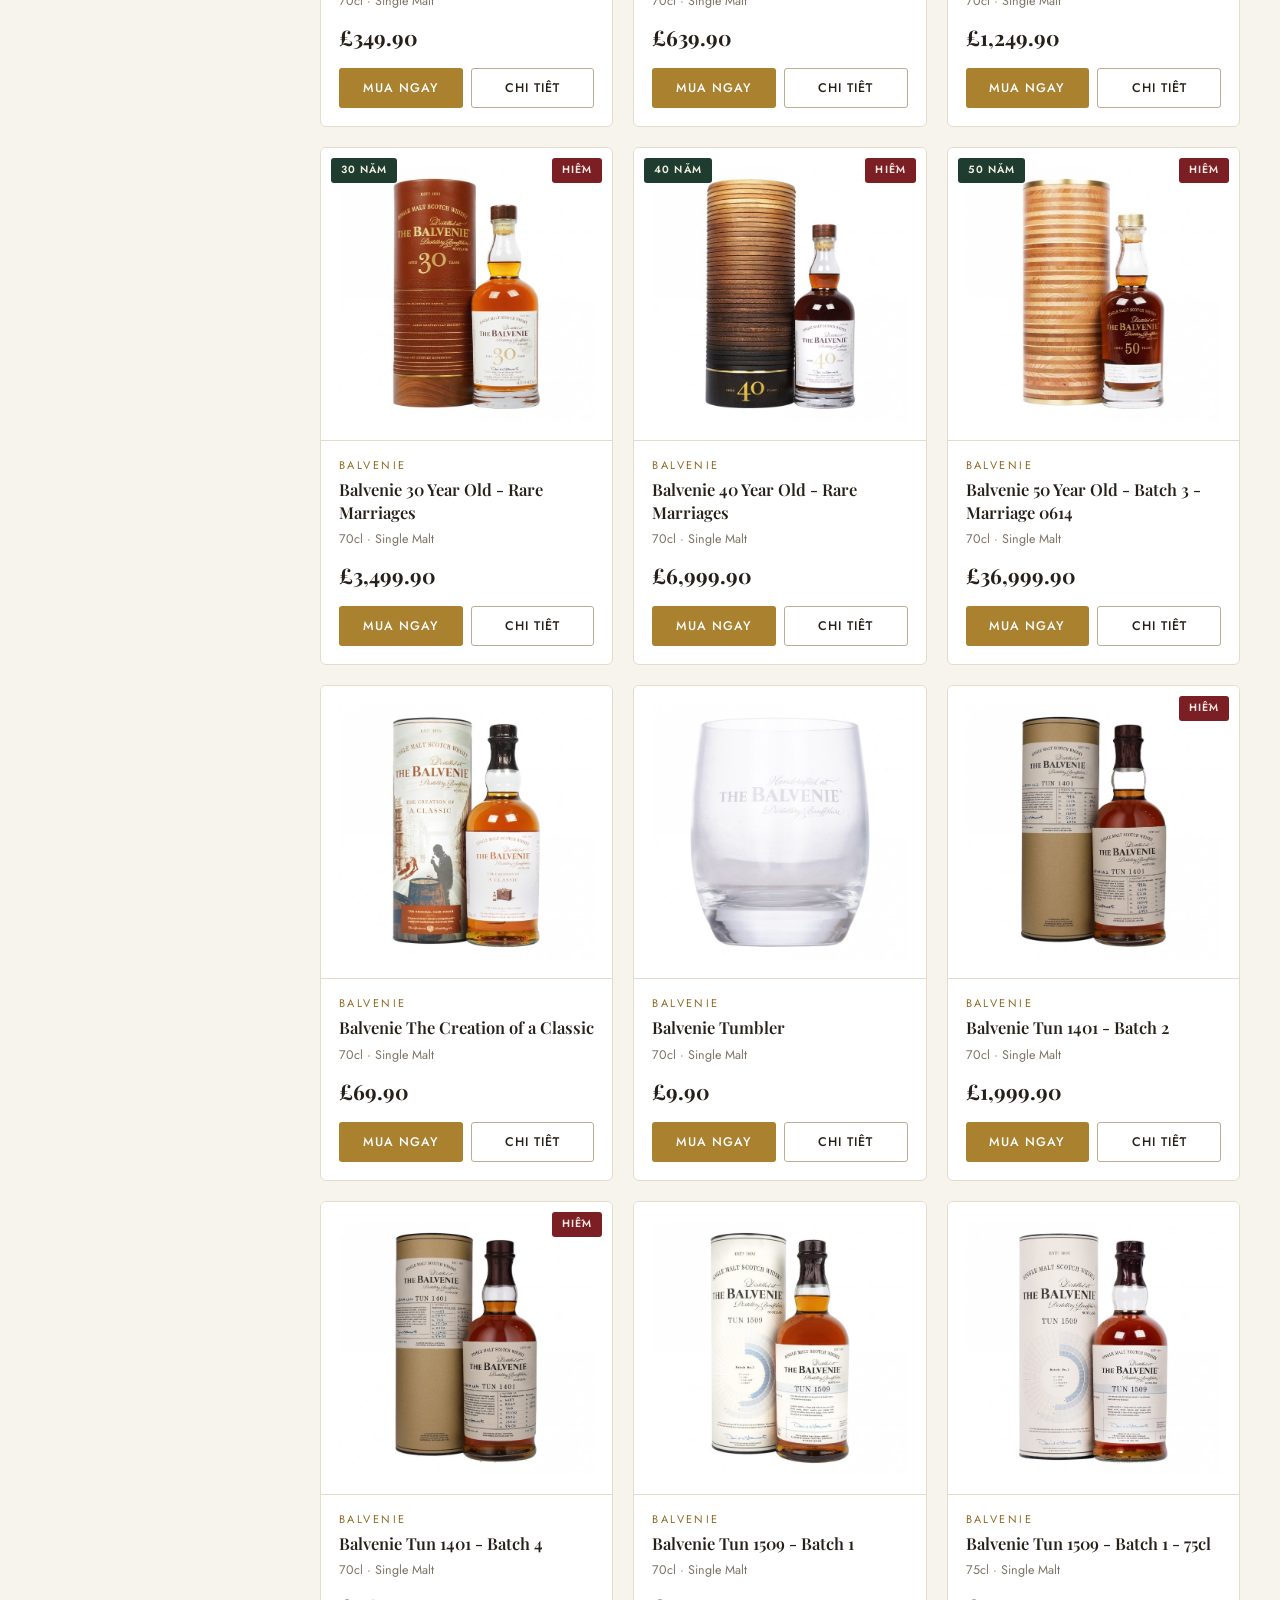
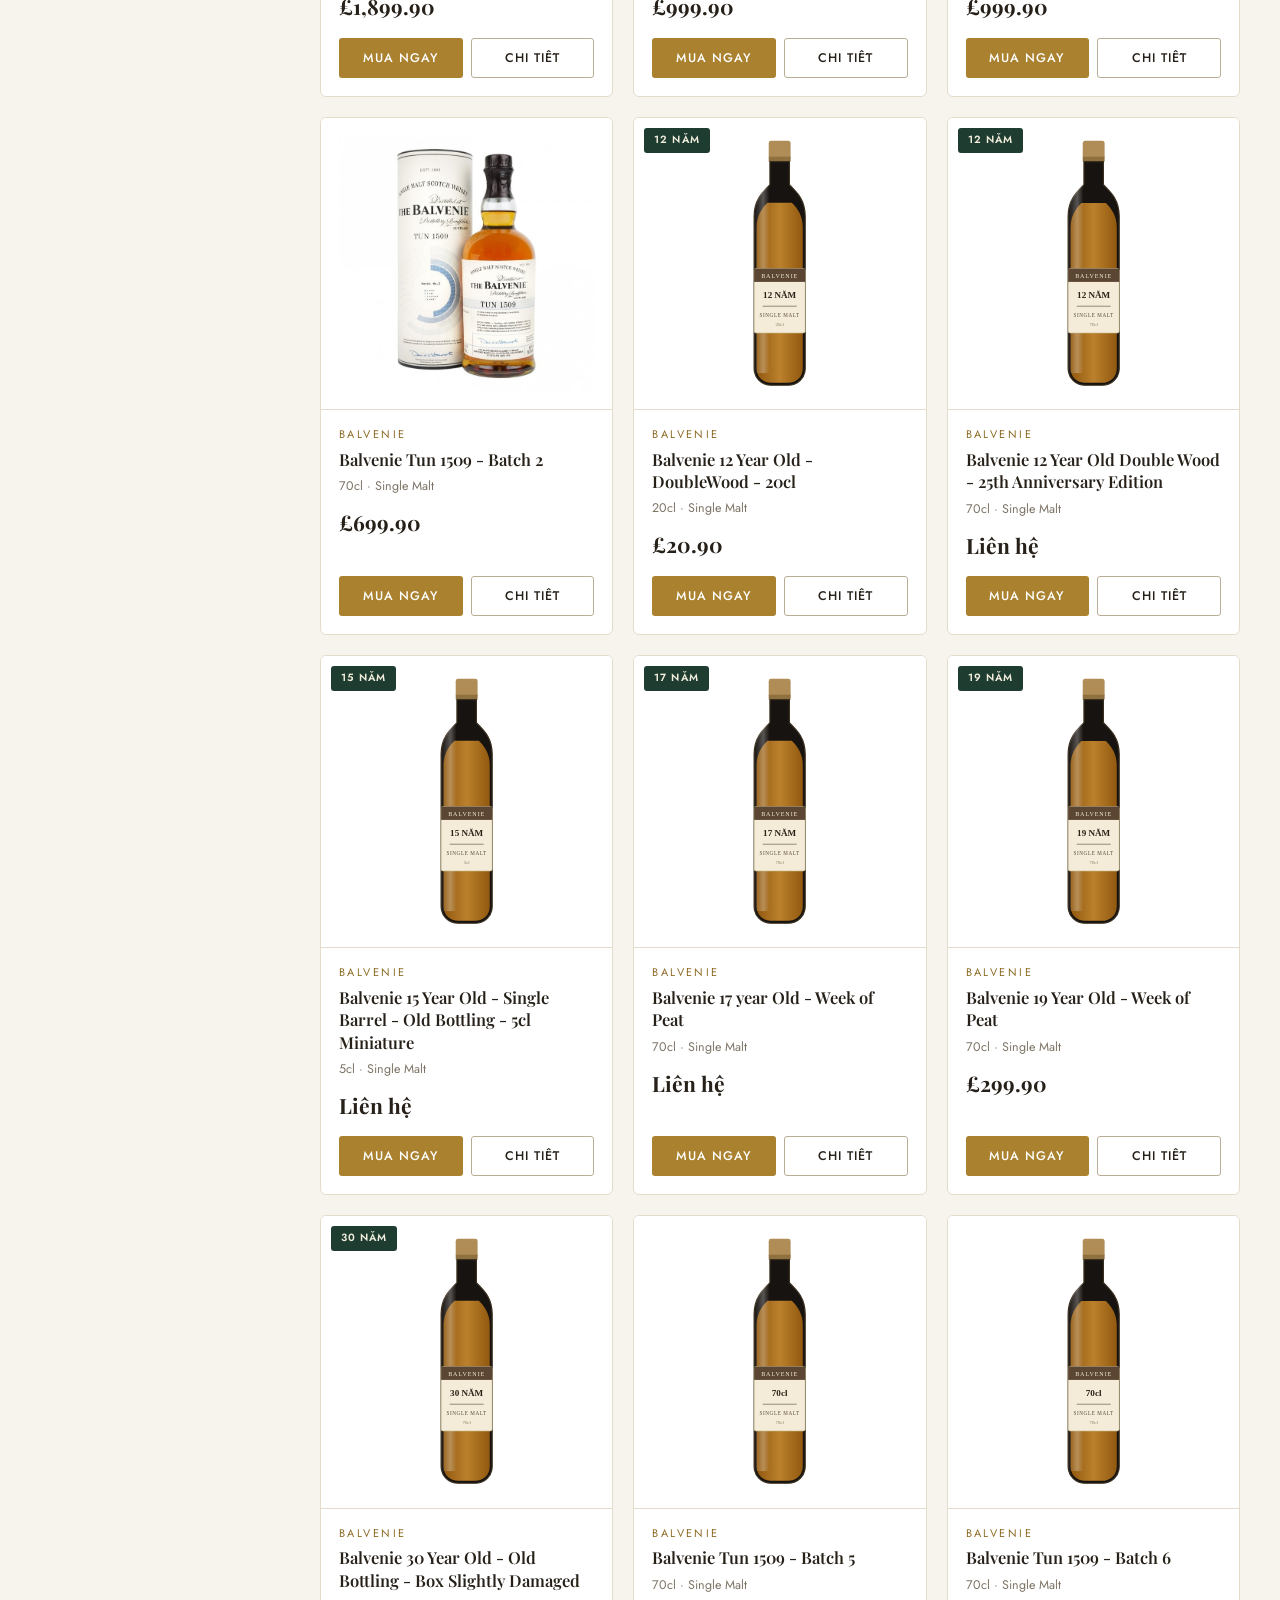
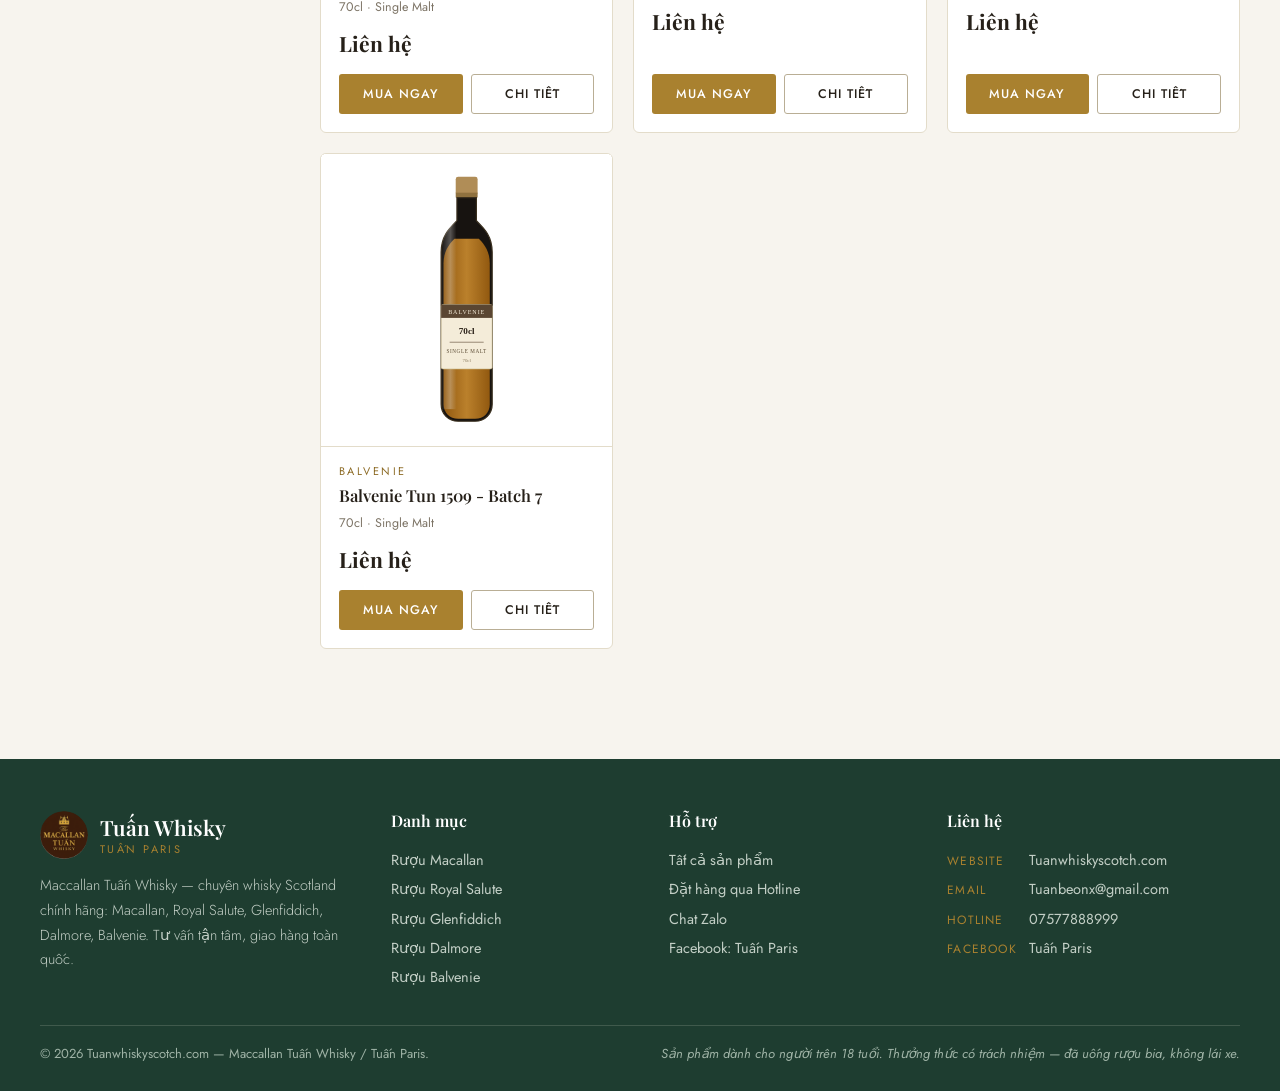
==== commit 90383f89: "Thay logo chữ T bằng logo thật 'The Macallan Tuấn Whisky' - images/logo.png: bản 512px cắt tròn, nền" ====
--- a/balvenie.html
+++ b/balvenie.html
@@ -9,7 +9,8 @@
   <link rel="preconnect" href="https://fonts.gstatic.com" crossorigin>
   <link href="https://fonts.googleapis.com/css2?family=Playfair+Display:ital,wght@0,500;0,600;0,700;1,500&family=Jost:wght@300;400;500;600&display=swap" rel="stylesheet">
   <link rel="stylesheet" href="css/style.css">
-  <link rel="icon" href="data:image/svg+xml,<svg xmlns='http://www.w3.org/2000/svg' viewBox='0 0 100 100'><circle cx='50' cy='50' r='46' fill='%230d0b08' stroke='%23c9a227' stroke-width='4'/><text x='50' y='66' text-anchor='middle' font-family='Georgia' font-size='52' fill='%23c9a227'>T</text></svg>">
+  <link rel="icon" type="image/png" href="images/logo.png">
+  <link rel="apple-touch-icon" href="images/logo.png">
 </head>
 <body>
 
--- a/css/style.css
+++ b/css/style.css
@@ -112,6 +112,10 @@
   color: var(--gold);
   font-family: var(--font-serif); font-size: 24px; font-weight: 700;
   display: flex; align-items: center; justify-content: center;
+}
+.logo-mark-img {
+  width: 48px; height: 48px; border-radius: 50%;
+  display: block; flex-shrink: 0;
 }
 .logo-text { line-height: 1.15; }
 .logo-text strong { display: block; font-size: 21px; color: var(--ink); }
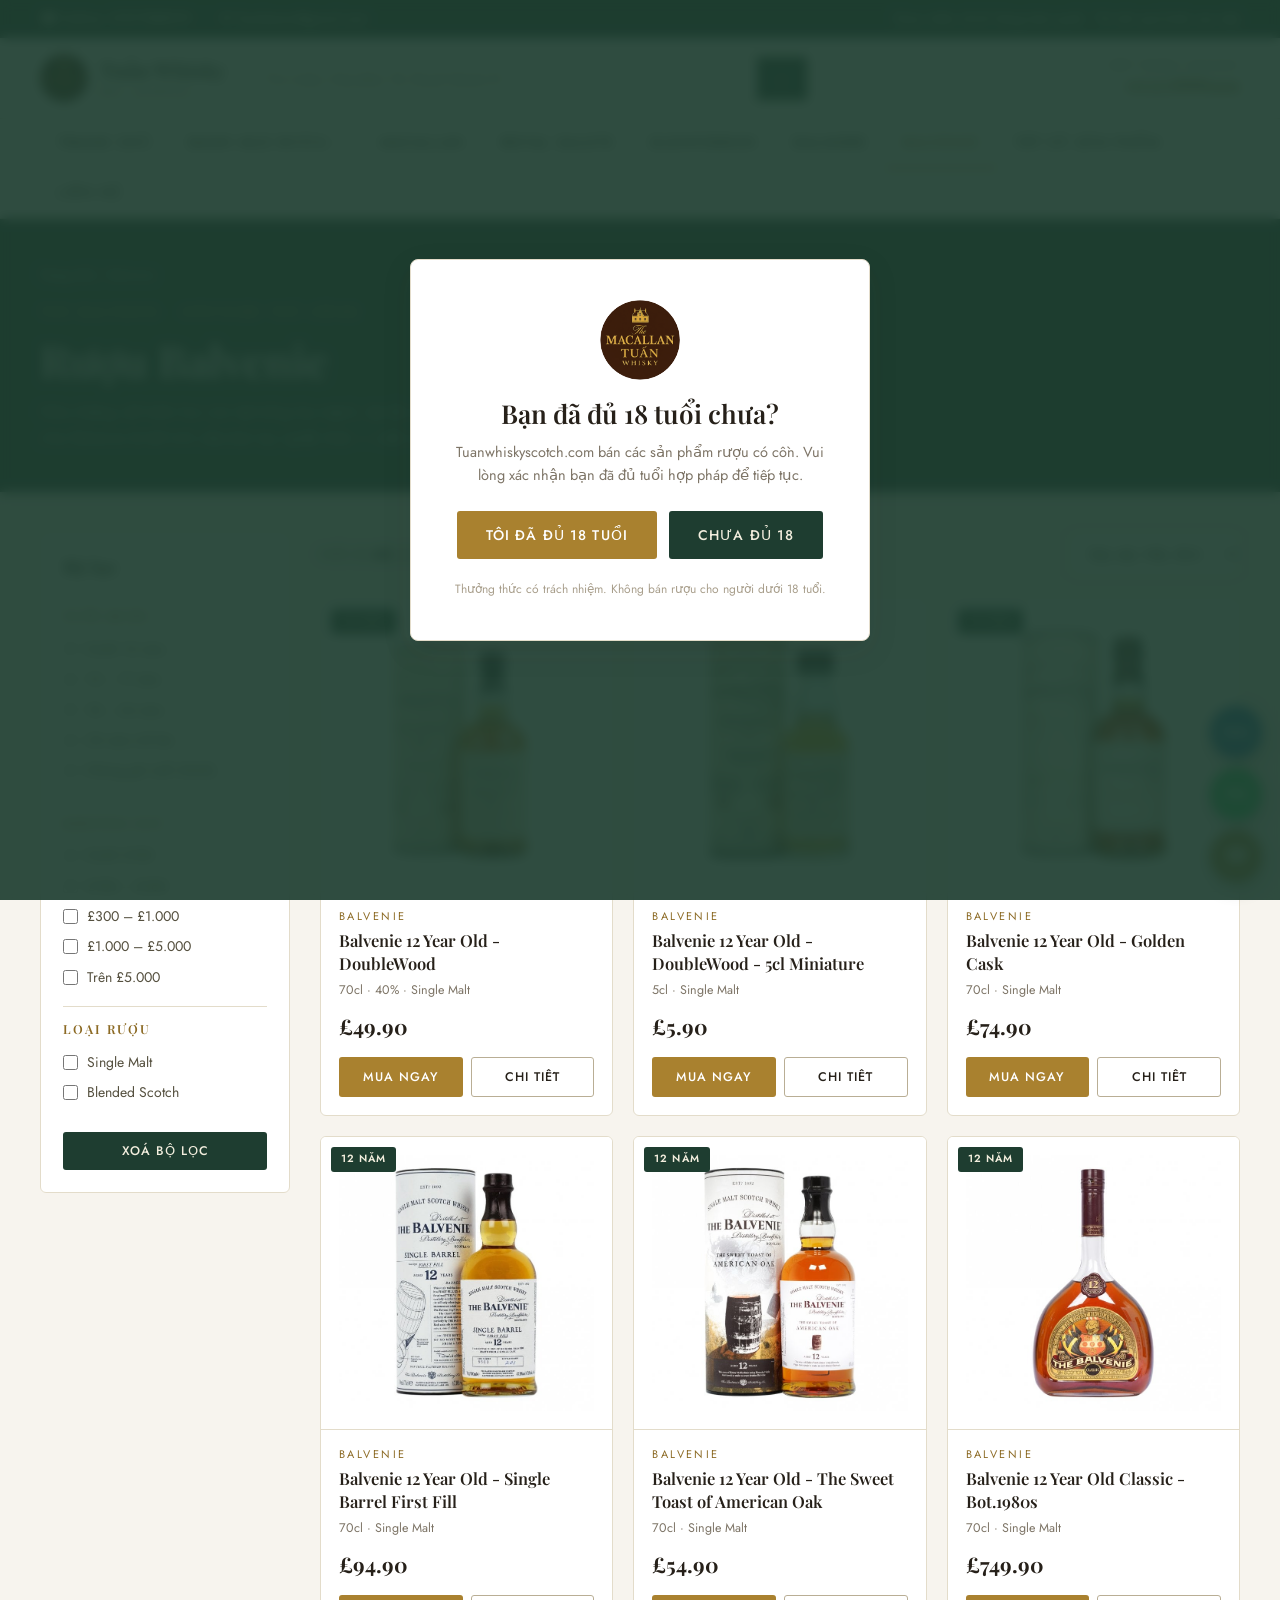
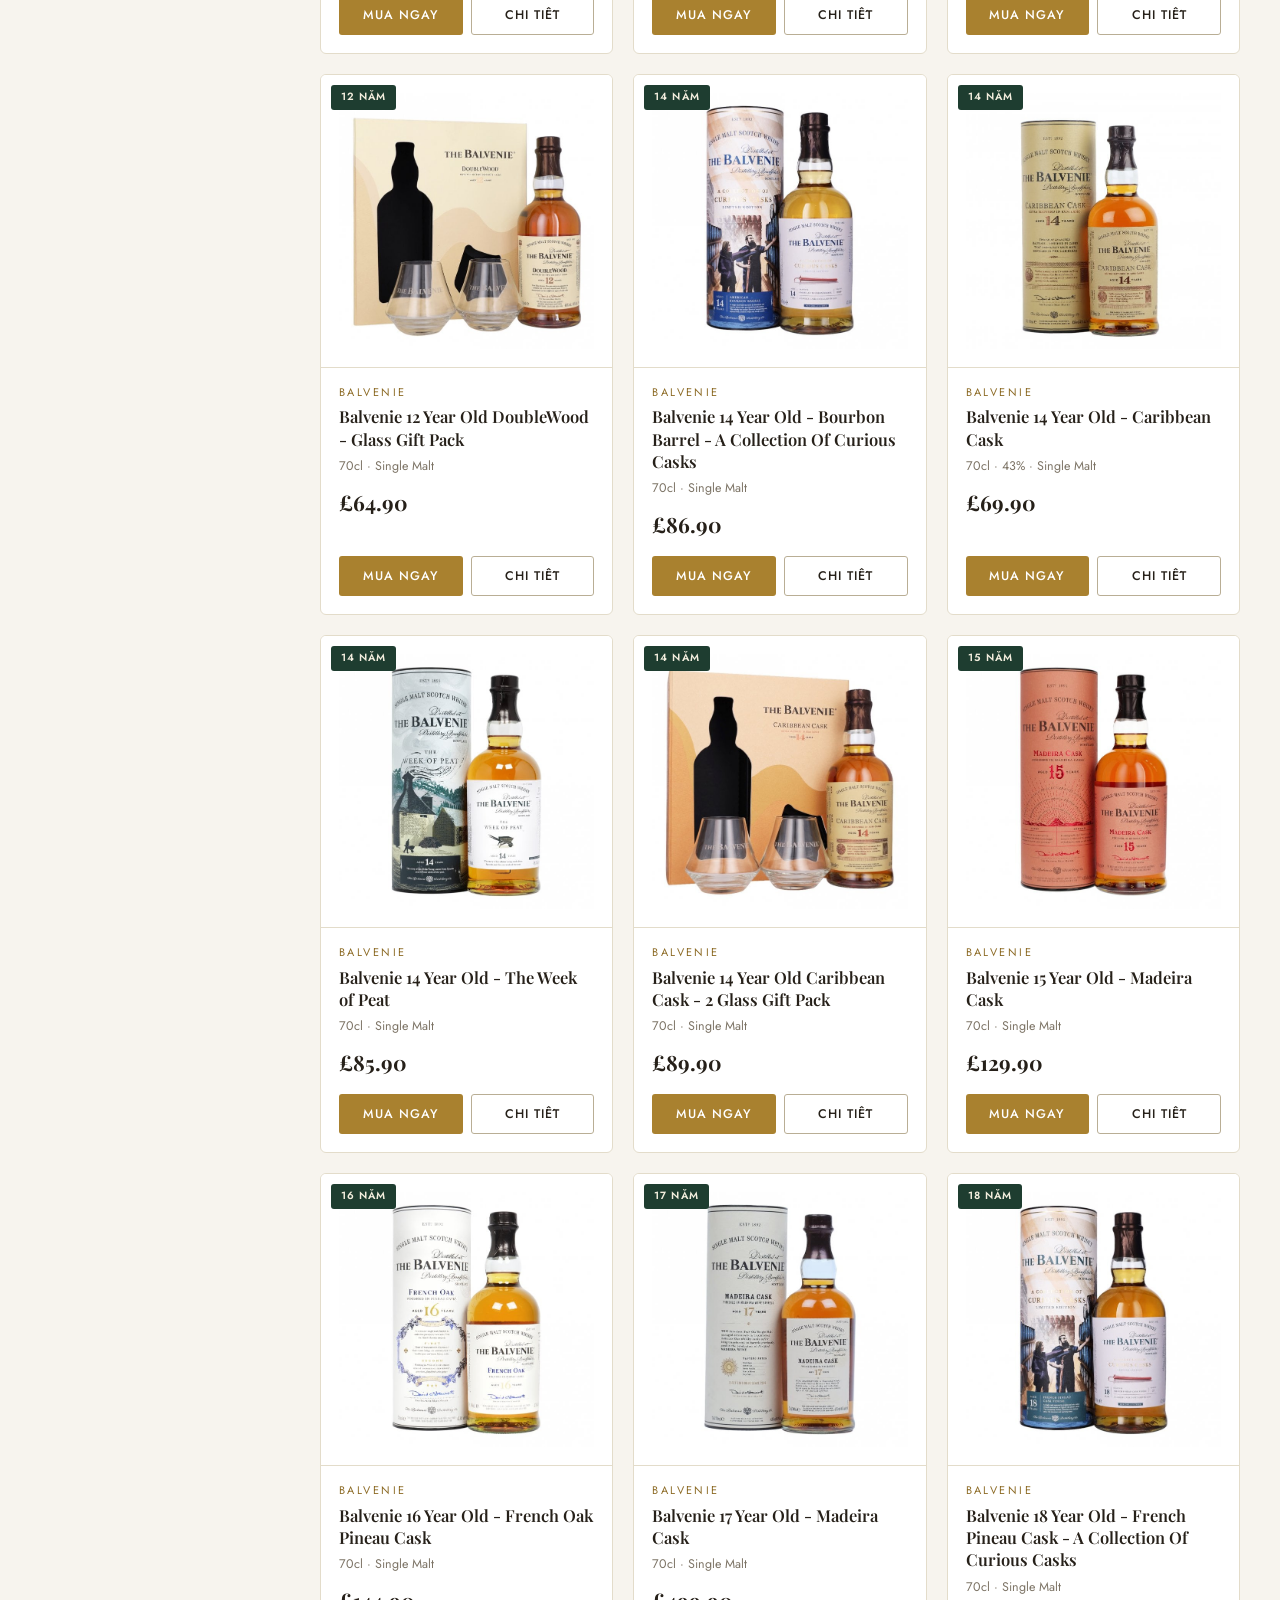
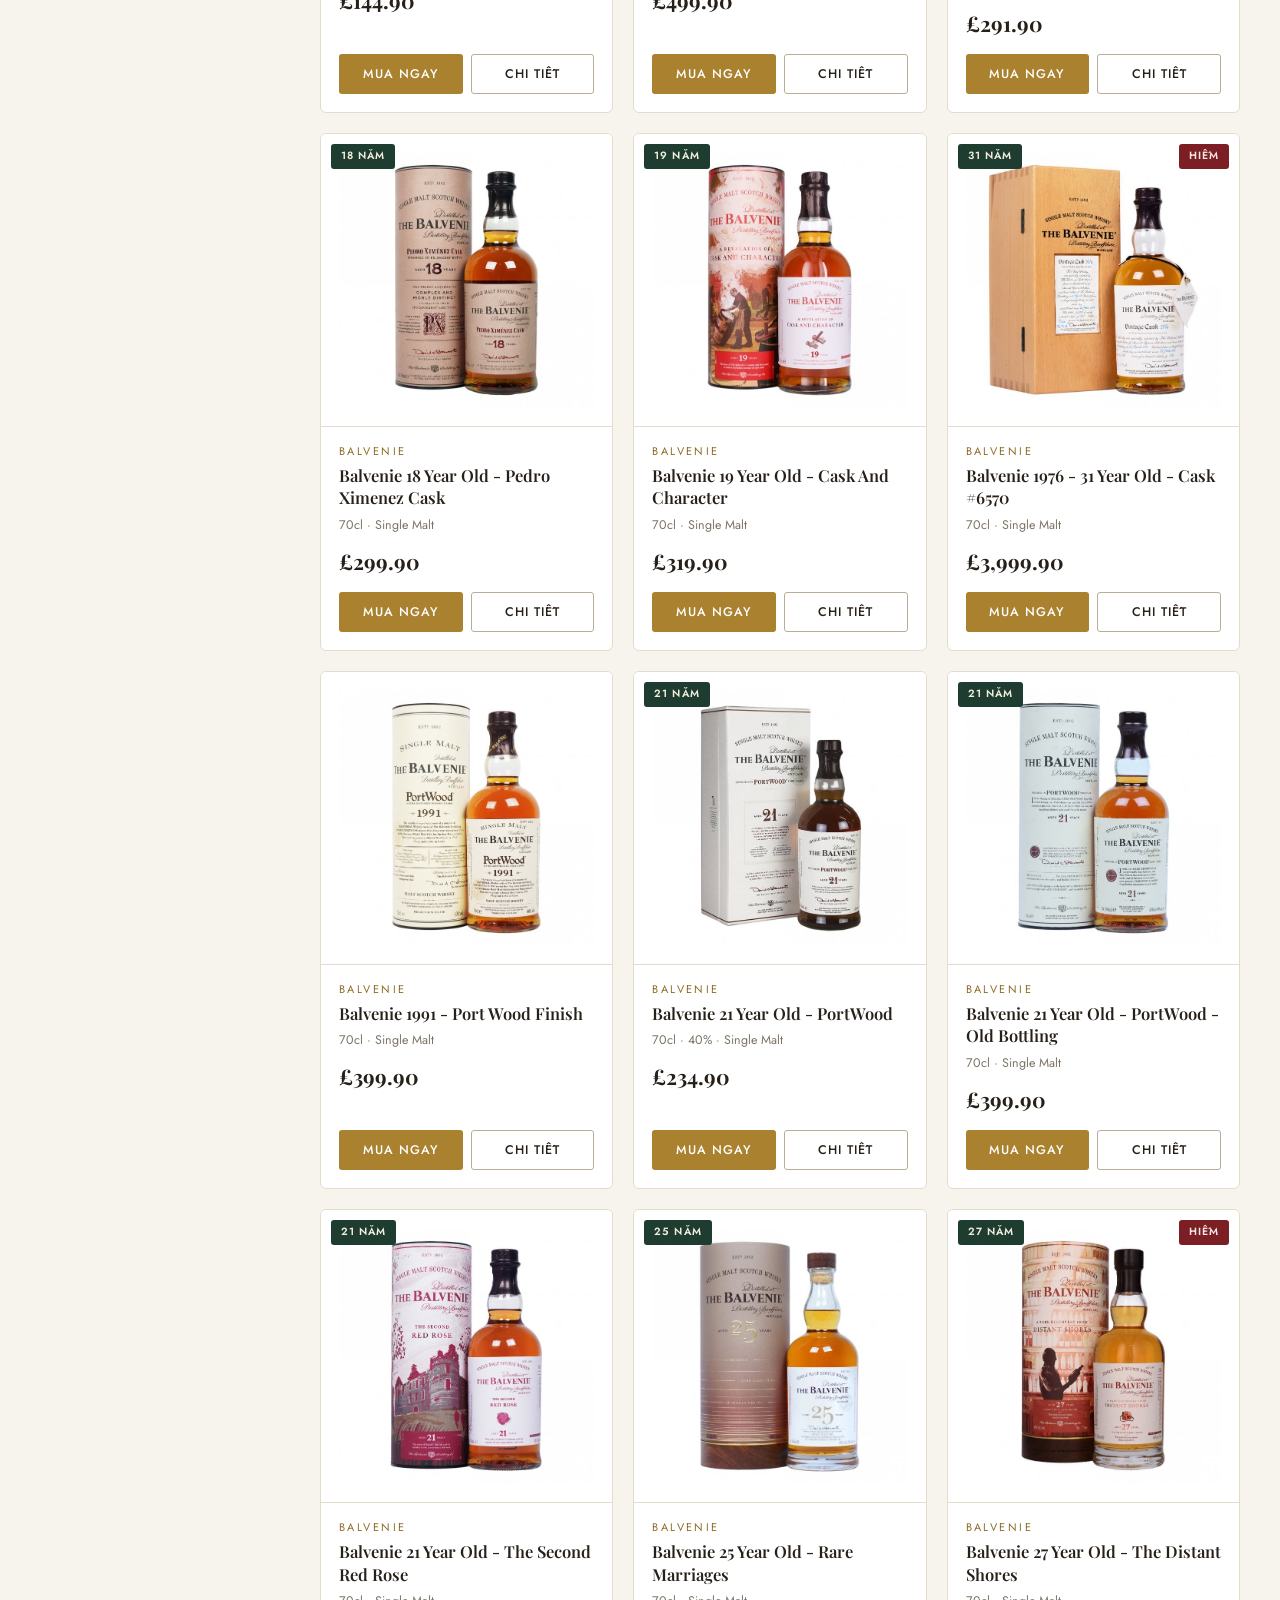
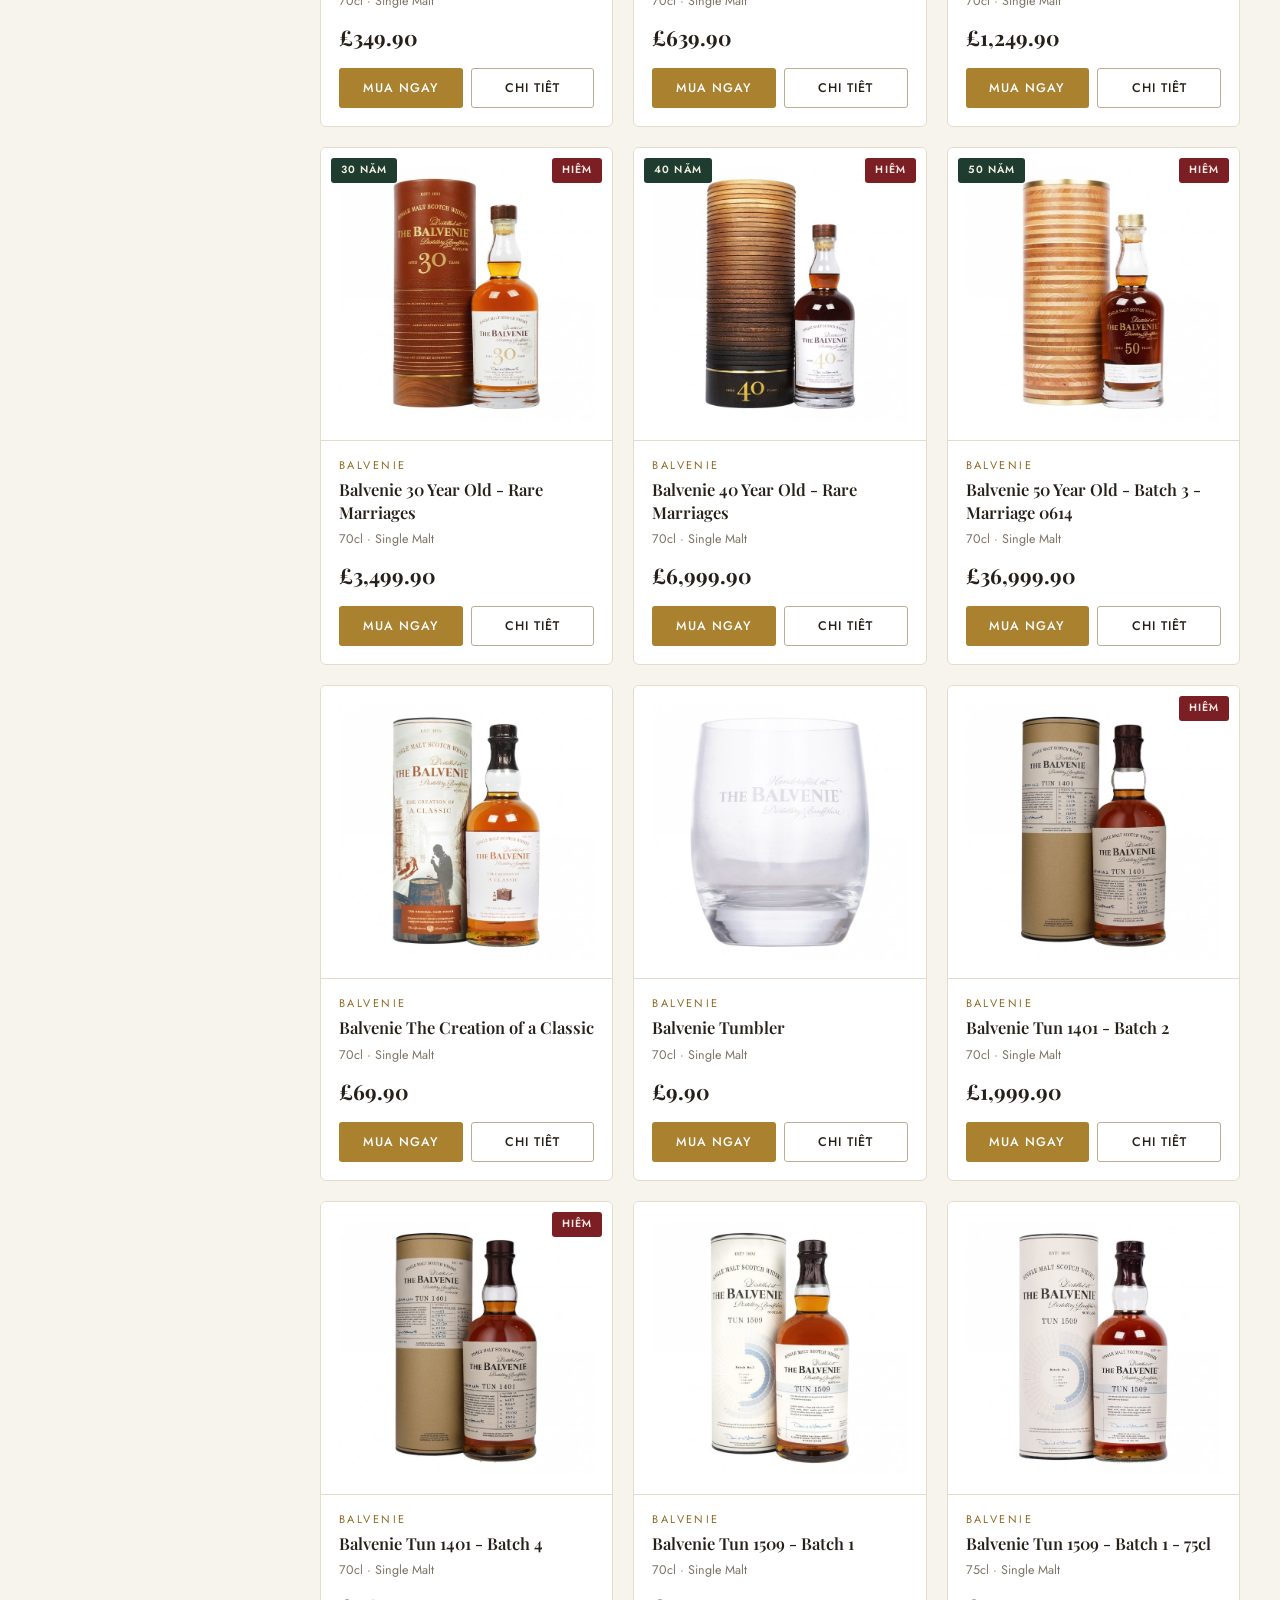
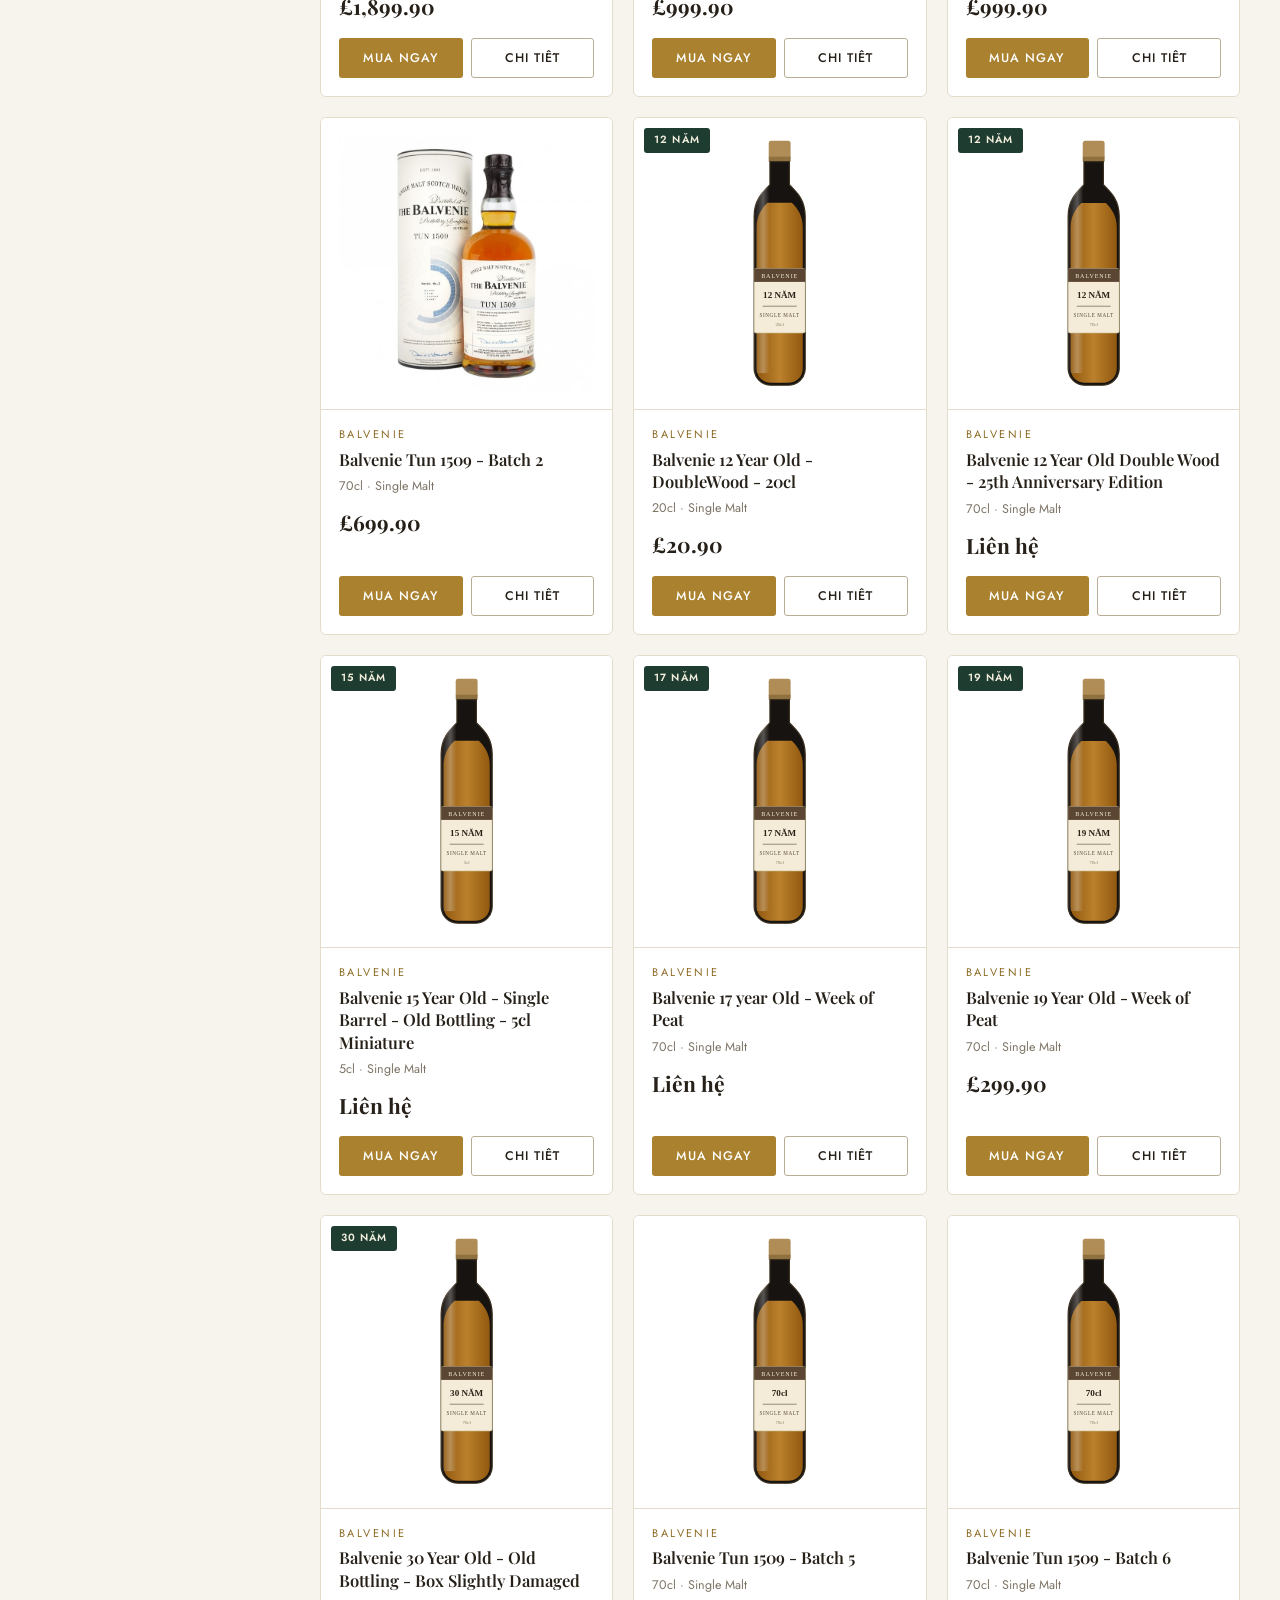
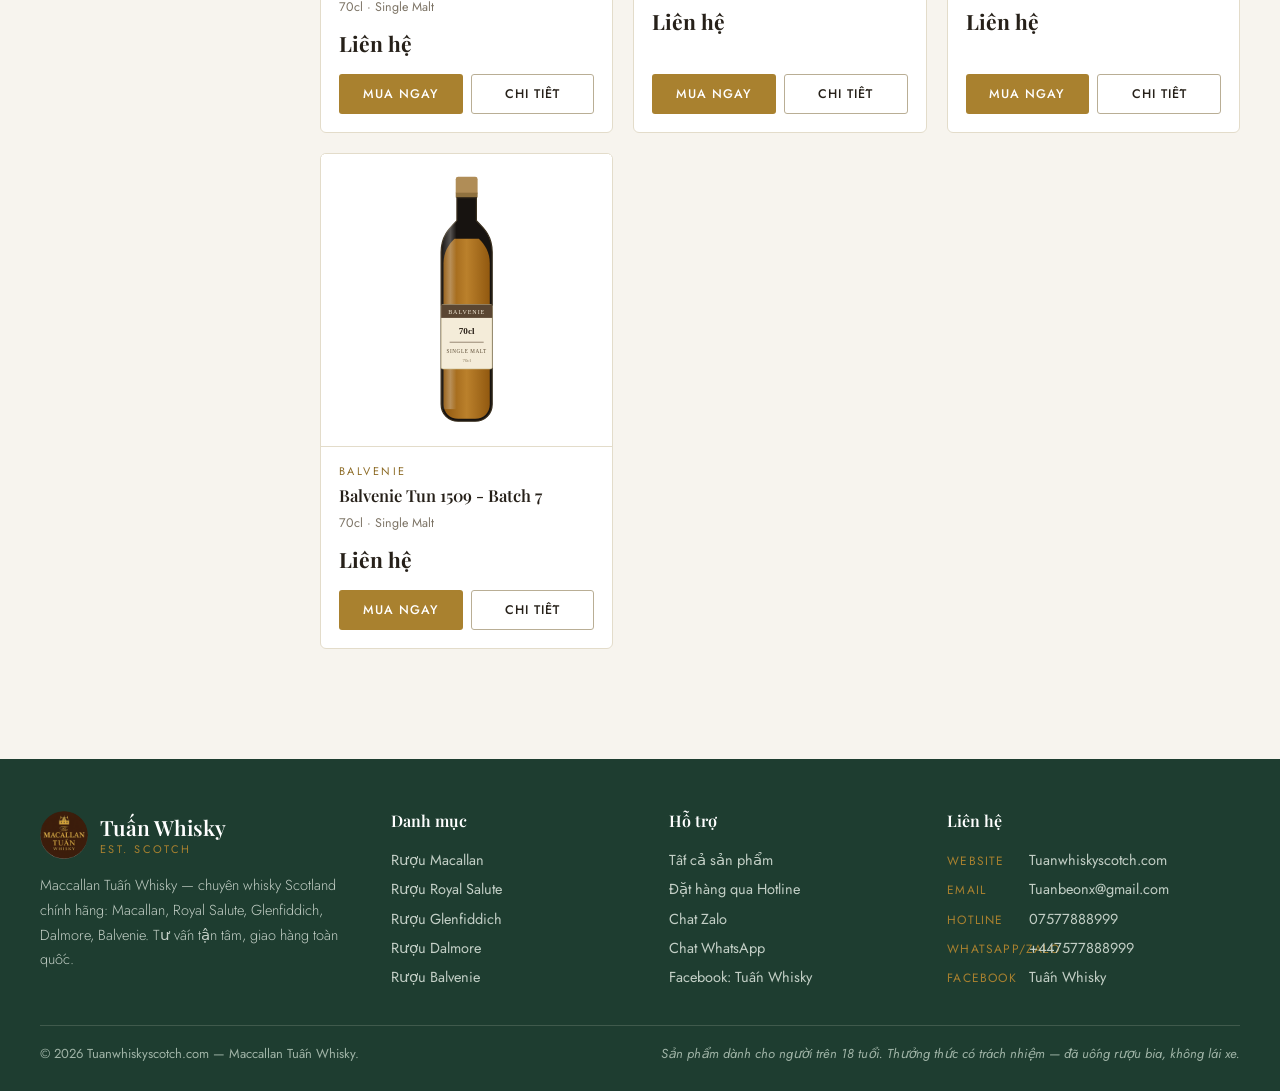
==== commit 1090d046: "update" ====
--- a/balvenie.html
+++ b/balvenie.html
@@ -4,11 +4,12 @@
   <meta charset="UTF-8">
   <meta name="viewport" content="width=device-width, initial-scale=1.0">
   <title>Rượu Balvenie Chính Hãng — DoubleWood, Caribbean Cask, PortWood | Tuấn Whisky</title>
-  <meta name="description" content="Balvenie chính hãng tại Tuấn Whisky — Tuấn Paris: 12 DoubleWood, 14 Caribbean Cask, 16 French Oak, 21 PortWood, Tun 1509, 25–40 năm. Thủ công Speyside. Hotline 07577888999.">
+  <meta name="description" content="Balvenie chính hãng tại Tuấn Whisky: 12 DoubleWood, 14 Caribbean Cask, 16 French Oak, 21 PortWood, Tun 1509, 25–40 năm. Thủ công Speyside. Hotline 07577888999.">
   <link rel="preconnect" href="https://fonts.googleapis.com">
   <link rel="preconnect" href="https://fonts.gstatic.com" crossorigin>
   <link href="https://fonts.googleapis.com/css2?family=Playfair+Display:ital,wght@0,500;0,600;0,700;1,500&family=Jost:wght@300;400;500;600&display=swap" rel="stylesheet">
   <link rel="stylesheet" href="css/style.css">
+  <meta name="format-detection" content="telephone=no">
   <link rel="icon" type="image/png" href="images/logo.png">
   <link rel="apple-touch-icon" href="images/logo.png">
 </head>
--- a/css/style.css
+++ b/css/style.css
@@ -182,42 +182,82 @@
 .mega-col li a:hover { color: var(--gold-2); }
 .mega-col .view-all { color: var(--gold); font-weight: 500; margin-top: 4px; }
 
-/* ============================== HERO ============================== */
+/* ============================== HERO (nền tối, ảnh chai + ly thật) ============================== */
 .hero {
-  background: linear-gradient(180deg, #f2ede1 0%, var(--bg) 100%);
-  border-bottom: 1px solid var(--line);
+  position: relative;
+  background: radial-gradient(130% 150% at 80% 15%, #2b2015 0%, #16120d 45%, #0a0908 100%);
+  border-bottom: 1px solid #000;
   overflow: hidden;
 }
+.hero-bg-video {
+  position: absolute; inset: 0; z-index: 0;
+  width: 100%; height: 100%;
+  object-fit: cover;
+  opacity: .22;
+  mix-blend-mode: screen;
+  pointer-events: none;
+}
+.hero::before {
+  content: "";
+  position: absolute; inset: 0; z-index: 1;
+  background:
+    linear-gradient(115deg, rgba(169, 129, 47, .16), transparent 55%),
+    radial-gradient(130% 150% at 80% 15%, rgba(43, 32, 21, .55) 0%, rgba(10, 9, 8, .78) 60%, #0a0908 100%);
+  pointer-events: none;
+}
 .hero-inner {
+  position: relative; z-index: 2;
   display: grid; grid-template-columns: 1.05fr .95fr;
   gap: 40px; align-items: center;
   padding-top: 64px; padding-bottom: 64px;
 }
-.hero h1 { font-size: clamp(32px, 4.6vw, 52px); margin: 8px 0 18px; }
-.hero h1 em { font-style: italic; color: var(--gold-2); }
-.hero .lead { font-size: 17.5px; color: #5d564a; max-width: 540px; font-weight: 300; }
+.hero .eyebrow { color: var(--gold); }
+.hero h1 { font-size: clamp(32px, 4.6vw, 52px); margin: 8px 0 18px; color: #f6f1e3; }
+.hero h1 em { font-style: italic; color: var(--gold); }
+.hero .lead { font-size: 17.5px; color: #c7bda8; max-width: 540px; font-weight: 300; }
 .hero-actions { display: flex; gap: 14px; flex-wrap: wrap; margin-top: 28px; }
-.hero-stats { display: flex; gap: 40px; margin-top: 44px; }
-.hero-stats strong { display: block; font-family: var(--font-serif); font-size: 30px; color: var(--gold-2); }
-.hero-stats span { font-size: 13px; color: var(--muted); }
-
-/* khung ảnh chai thật bên phải hero */
-.hero-visual { display: flex; justify-content: center; }
-.hero-visual svg { width: min(230px, 55vw); height: auto; filter: drop-shadow(0 24px 30px rgba(38,32,25,.28)); }
-.hero-bottles { display: flex; gap: 18px; align-items: center; justify-content: center; }
-.hero-bottles a {
-  background: var(--card);
-  border: 1px solid var(--line); border-radius: 6px;
-  box-shadow: var(--shadow);
-  padding: 14px; width: 172px;
-  transition: transform .25s;
-}
-.hero-bottles a:hover { transform: translateY(-6px); }
-.hero-bottles img { width: 100%; aspect-ratio: 1; object-fit: contain; }
-.hero-bottles .hb-name { font-size: 12.5px; text-align: center; margin-top: 8px; color: #55503f; line-height: 1.35; }
-.hero-bottles .hb-price { text-align: center; font-weight: 600; color: var(--gold-2); font-size: 13.5px; }
-.hero-bottles a:nth-child(odd) { transform: translateY(18px); }
-.hero-bottles a:nth-child(odd):hover { transform: translateY(12px); }
+.hero .btn-ghost { color: #f0e9d8; border-color: rgba(240, 233, 216, .45); }
+.hero .btn-ghost:hover { border-color: var(--gold); color: var(--gold); }
+.hero-stats { display: flex; flex-wrap: wrap; gap: 40px; margin-top: 44px; }
+.hero-stats strong { display: block; font-family: var(--font-serif); font-size: 30px; color: var(--gold); }
+.hero-stats span { font-size: 13px; color: #9a8f78; }
+
+/* ảnh chai + ly thật bên phải hero */
+.hero-visual {
+  position: relative; display: flex; align-items: center; justify-content: center;
+  min-height: 380px;
+}
+.hero-photo-pair {
+  display: flex; align-items: flex-end; justify-content: center;
+}
+.hero-photo-bottle {
+  width: min(340px, 66vw); height: auto;
+  filter: drop-shadow(0 30px 40px rgba(0, 0, 0, .55));
+  opacity: 0;
+  position: relative; z-index: 2;
+  animation: heroBottleIn 1.1s cubic-bezier(.16, .8, .3, 1) .25s forwards;
+}
+.hero-photo-glass {
+  width: min(220px, 45vw); height: auto;
+  filter: drop-shadow(0 18px 24px rgba(0, 0, 0, .5));
+  opacity: 0;
+  position: relative; z-index: 1;
+  margin-right: clamp(-130px, -15vw, -85px);
+  animation: heroGlassIn 1.1s cubic-bezier(.16, .8, .3, 1) .55s forwards;
+}
+
+@keyframes heroBottleIn {
+  from { opacity: 0; transform: translateY(46px) scale(.94); }
+  to   { opacity: 1; transform: translateY(0) scale(1); }
+}
+@keyframes heroGlassIn {
+  from { opacity: 0; transform: translate(-34px, 26px) scale(.9); }
+  to   { opacity: 1; transform: translate(0, 0) scale(1); }
+}
+
+@media (prefers-reduced-motion: reduce) {
+  .hero-photo-bottle, .hero-photo-glass { animation: none; opacity: 1; }
+}
 
 /* ============================== SECTIONS ============================== */
 .section { padding: 68px 0; }
@@ -444,6 +484,7 @@
 }
 .float-contact a:hover { transform: scale(1.08); }
 .float-zalo { background: #1b6fb8; color: #fff; font-size: 13px; font-weight: 700; }
+.float-whatsapp { background: #25d366; color: #fff; font-size: 13px; font-weight: 700; }
 .float-phone { background: var(--gold); color: #fff; font-size: 20px; }
 
 /* ============================== AGE GATE ============================== */
@@ -506,6 +547,7 @@
 }
 .icon-fb { background: #1877f2; }
 .icon-zalo { background: #1b6fb8; }
+.icon-whatsapp { background: #25d366; }
 .icon-phone { background: var(--gold); }
 .contact-link strong { display: block; font-size: 15px; }
 .contact-link span span { font-size: 12.5px; color: var(--muted); }
@@ -516,7 +558,8 @@
   .usp-row { grid-template-columns: repeat(2, 1fr); }
   .footer-grid { grid-template-columns: 1fr 1fr; }
   .header-search { max-width: none; }
-  .hero-bottles a { width: 140px; }
+  .hero-photo-bottle { width: min(270px, 56vw); }
+  .hero-photo-glass { width: min(175px, 38vw); }
 }
 
 @media (max-width: 880px) {
@@ -528,8 +571,11 @@
   .nav-list { flex-direction: column; }
   .nav-list > li > a { border-bottom: 1px solid var(--line); padding: 13px 6px; }
   .mega { position: static; min-width: 0; flex-direction: column; gap: 18px; box-shadow: none; border-left: 2px solid var(--gold); }
-  .hero-inner { grid-template-columns: 1fr; padding-top: 44px; padding-bottom: 44px; }
-  .hero-visual { display: none; }
+  .hero-inner { grid-template-columns: 1fr; padding-top: 44px; padding-bottom: 24px; text-align: center; }
+  .hero .lead { margin-left: auto; margin-right: auto; }
+  .hero-actions { justify-content: center; }
+  .hero-stats { justify-content: center; }
+  .hero-visual { order: -1; min-height: 260px; margin-bottom: 8px; }
   .catalog-layout { grid-template-columns: 1fr; }
   .filters { display: none; position: static; }
   .filters.open { display: block; }
